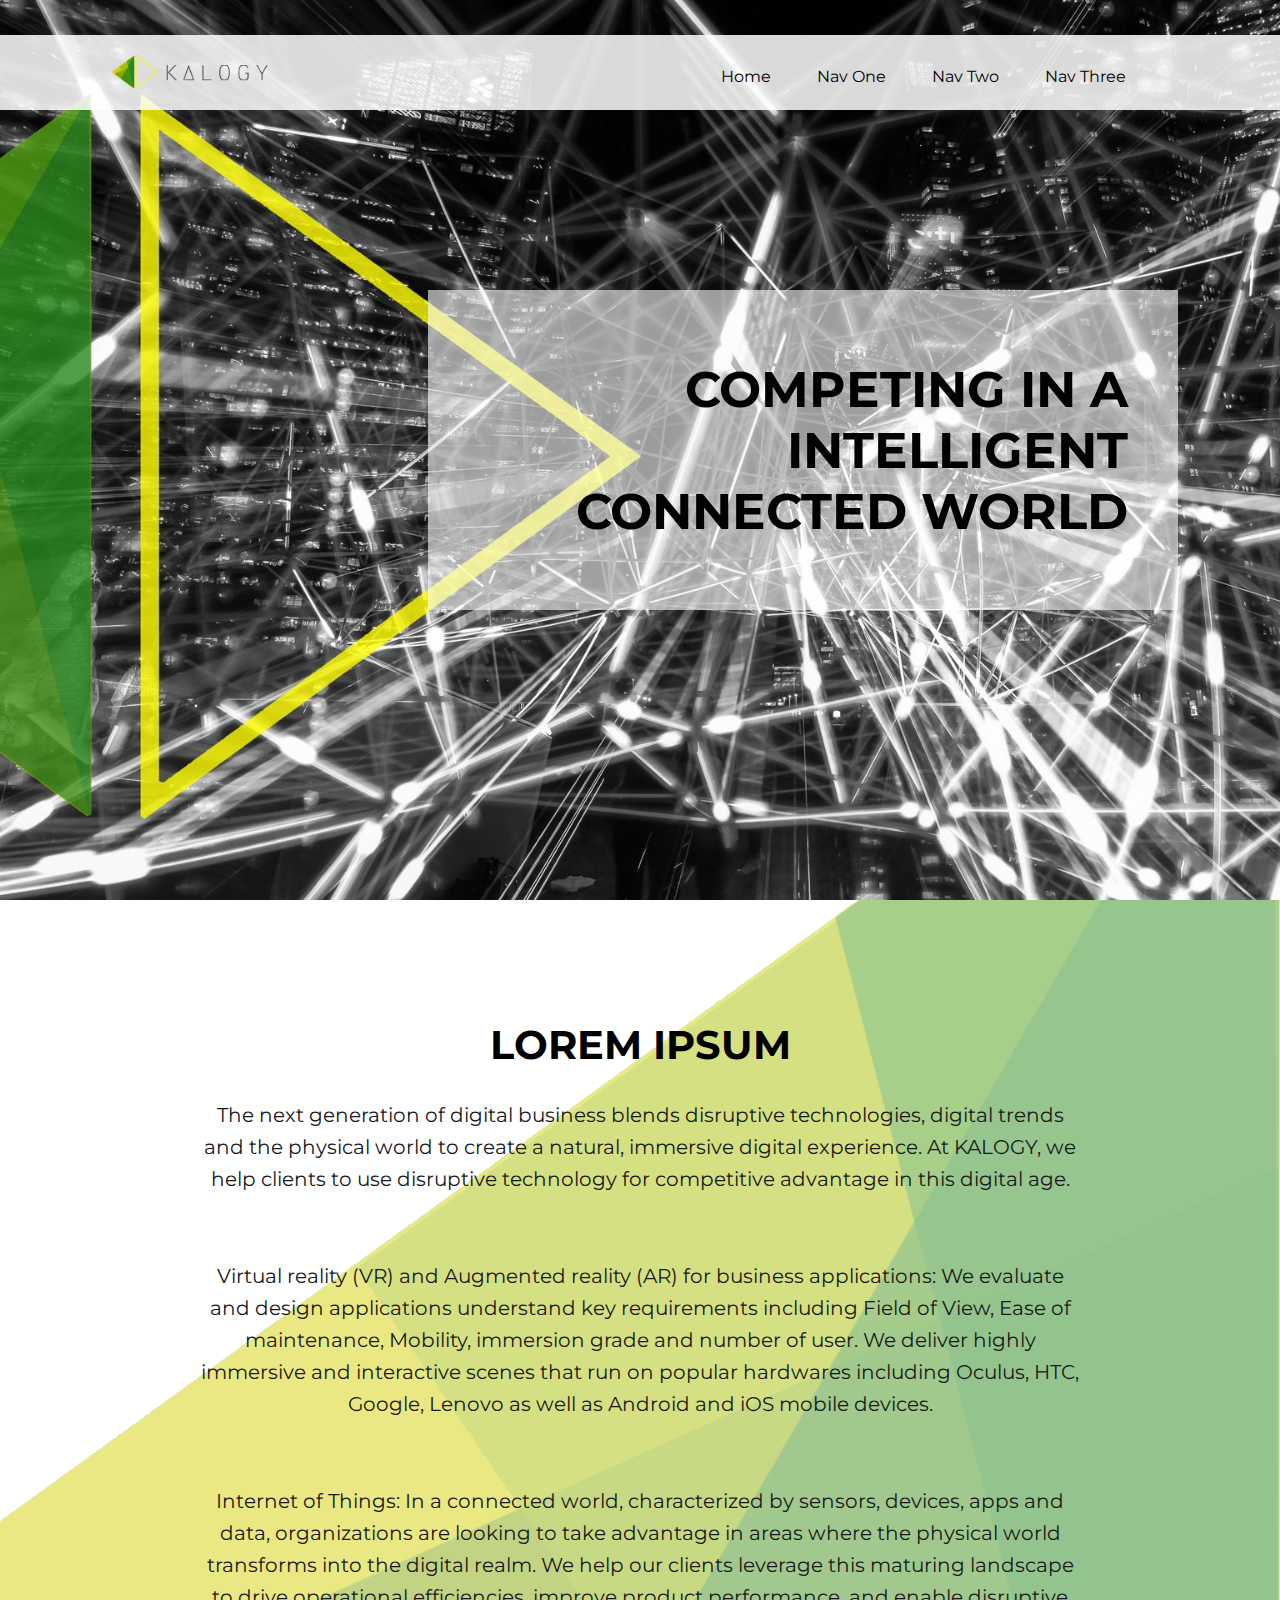
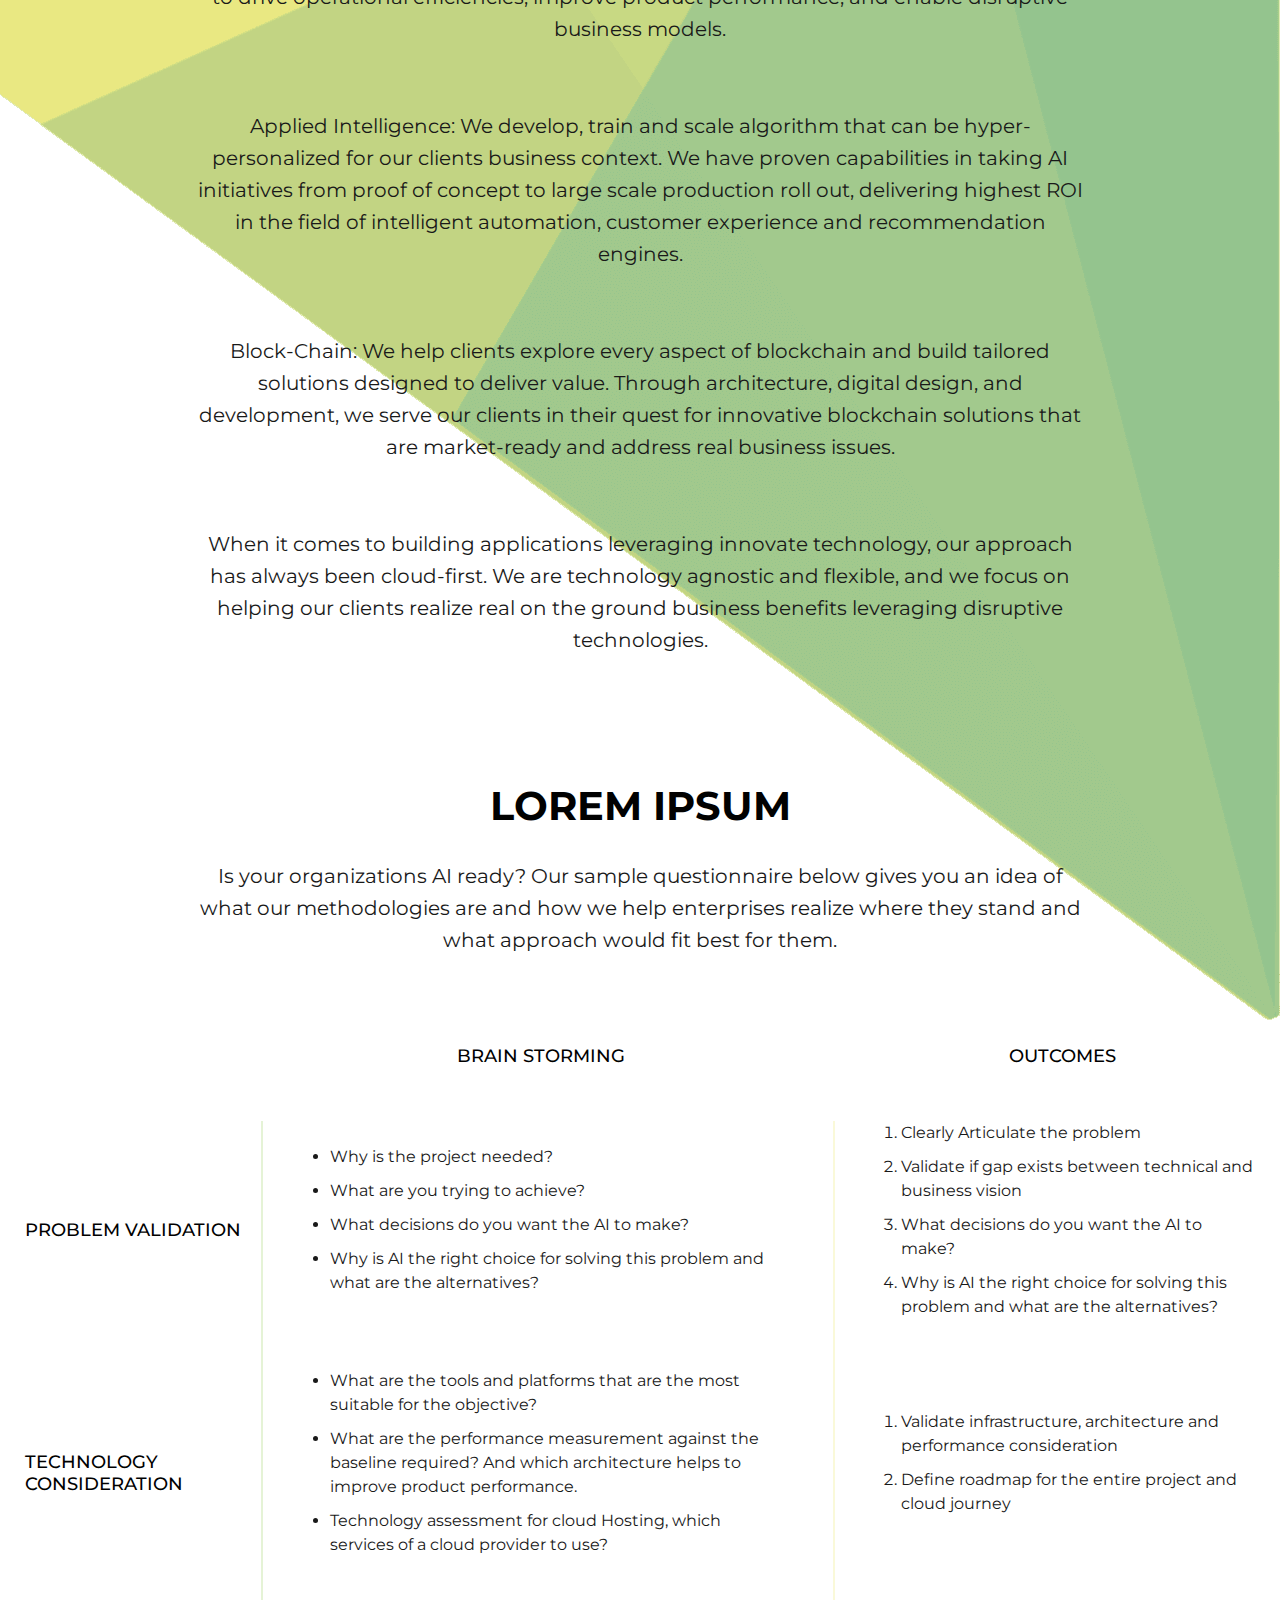
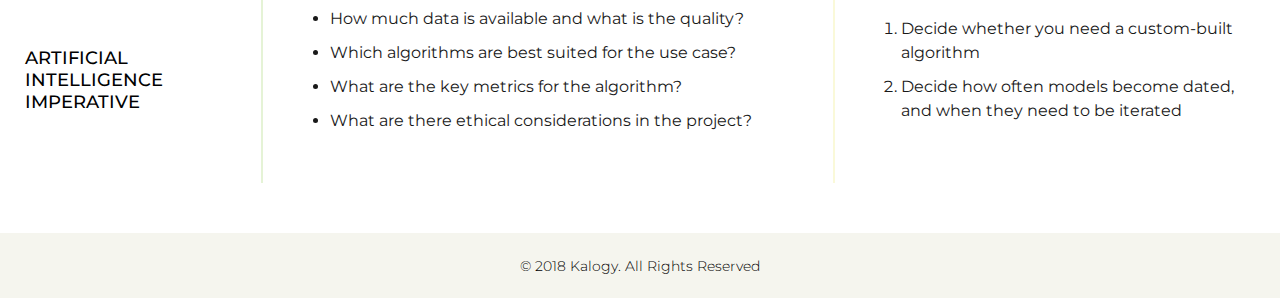
==== service-1.html @ 9469633d "Page designs" ====
<!doctype html>
<html lang="en" class="no-js">
<head>
	<meta charset="UTF-8">
  <meta name="viewport" content="width=device-width, initial-scale=1.0, maximum-scale=1.0, user-scalable=no" />
	<link href="https://fonts.googleapis.com/css?family=Montserrat:400,500,600,700" rel="stylesheet">
	<link rel="stylesheet" href="css/style.css">
	<script src="js/modernizr.js"></script> <!-- Modernizr -->

	<title></title>
</head>
<body>
	<header class="header">
		<div class="container">
			<div class="logo">
				<a href="index.html"><img src="images/logo.png" alt=""/></a>
			</div>
			<div class="mob-menu">
				 <span></span>
				 <span></span>
				 <span></span>
			</div>
			<nav class="nav">
				<ul class="nav-list">
					<li><a href="#">Home</a> </li>
					<li><a href="#">Nav One</a> </li>
					<li><a href="#">Nav Two</a> </li>
					<li><a href="#">Nav Three</a> </li>
				</ul>
			</nav>
		</div>
	</header>
 <main class="main">
 	 <div class="banner-sec serv-bg1">
		 <div class="container">
			 <div class="content-blk right">
			 	<h1>COMPETING IN A <br>INTELLIGENT<br>
				CONNECTED WORLD
				</h1>
			 </div>
		</div>
 	 </div>
	 <div class="content-sec cont-pad sec-bg-1">
	 	<div class="container">
			<h2 class="sub-title">Lorem ipsum</h2>
       <article class="article p-graph">
 			 	<p>The next generation of digital business blends disruptive technologies, digital trends and the physical world to create a natural, immersive digital experience. At KALOGY, we help clients to use disruptive technology for competitive advantage in this digital age.
					</p>
									<p>Virtual reality (VR) and Augmented reality (AR) for business applications: We evaluate and design applications understand key requirements including Field of View, Ease of maintenance, Mobility, immersion grade and number of user. We deliver highly immersive and interactive scenes that run on popular hardwares including Oculus, HTC, Google, Lenovo as well as Android and iOS mobile devices.
					</p>
					<p>Internet of Things: In a connected world, characterized by sensors, devices, apps and data, organizations are looking to take advantage in areas where the physical world transforms into the digital realm. We help our clients leverage this maturing landscape to drive operational efficiencies, improve product performance, and enable disruptive business models.
					</p>
					<p>Applied Intelligence: We develop, train and scale algorithm that can be hyper-personalized for our clients  business context. We have proven capabilities in taking AI initiatives from proof of concept to large scale production roll out, delivering highest ROI in the field of intelligent automation, customer experience and recommendation engines.
					</p>
					<p>Block-Chain: We help clients explore every aspect of blockchain and build tailored solutions designed to deliver value. Through architecture, digital design, and development, we serve our clients in their quest for innovative blockchain solutions that are market-ready and address real business issues.
					</p>
					<p>When it comes to building applications leveraging innovate technology, our approach has always been cloud-first. We are technology agnostic and flexible, and we focus on helping our clients realize real on the ground business benefits leveraging disruptive technologies.
					</p>
			 </article>
			 <div class="p-sec">
			 	<h2 class="sub-title">Lorem ipsum</h2>
				<article class="article p-graph">
  			 	<p>Is your organizations AI ready? Our sample questionnaire below gives you an idea of what our methodologies are and how we help enterprises realize where they stand and what approach would fit best for them.</p>
				</article>
				<div class="list-wrap">
				<div class="table-blk hide-l">
					  <div class="t-cell col-1">

						</div>
						<div class="t-cell col-2">
								<h4>Brain storming</h4>
						</div>
						<div class="t-cell col-3">
								<h4>Outcomes</h4>
						</div>
				</div>
				<div class="table-blk">
					<div class="t-cell col-1">
						  <h4>PROBLEM VALIDATION</h4>
					</div>
					<div class="t-cell col-2">
						<div class="list-blk">
							<h5 class="show-m">Brain storming</h5>
							<ul>
								<li>Why is the project needed?</li>
								<li>What are you trying to achieve?</li>
								<li>What decisions do you want the AI to make?</li>
								<li>Why is AI the right choice for solving this problem and what are the
alternatives?</li>
							</ul>
						</div>
					</div>
					<div class="t-cell col-3">
						<div class="list-blk">
							<h5 class="show-m">Outcomes</h5>
							<ol>
								<li>Clearly Articulate the problem</li>
								<li>Validate if gap exists between technical
and business vision</li>
								<li>What decisions do you want the AI to make?</li>
								<li>Why is AI the right choice for solving this problem and what are the
alternatives?</li>

							</ol>
						</div>
					</div>
				</div>
				<div class="table-blk">
					<div class="t-cell col-1">
						  <h4>TECHNOLOGY CONSIDERATION</h4>
					</div>
					<div class="t-cell col-2">
						<div class="list-blk">
							<h5 class="show-m">Brain storming</h5>
							<ul>
								<li>What are the tools and platforms that are the most suitable for the
objective?</li>
								<li>What are the performance measurement against the baseline required? And
which architecture helps to improve product performance.</li>
								<li>Technology assessment for cloud Hosting, which services of a cloud provider
to use?</li>

							</ul>
						</div>
					</div>
					<div class="t-cell col-3">
						<div class="list-blk">
							<h5 class="show-m">Outcomes</h5>
							<ol>
								<li>Validate infrastructure, architecture and
performance consideration</li>
								<li>Define roadmap for the entire project and
cloud journey</li>

							</ol>
						</div>
					</div>
				</div>
				<div class="table-blk">
					<div class="t-cell col-1">
						  <h4>ARTIFICIAL INTELLIGENCE IMPERATIVE</h4>
					</div>
					<div class="t-cell col-2">
						<div class="list-blk">
							<h5 class="show-m">Brain storming</h5>
							<ul>
								<li>How much data is available and what is the quality?</li>
								<li>Which algorithms are best suited for the use case?</li>
								<li>What are the key metrics for the algorithm?</li>
								<li>What are there ethical considerations in the project?</li>

							</ul>
						</div>
					</div>
					<div class="t-cell col-3">
						<div class="list-blk">
							<h5 class="show-m">Outcomes</h5>
							<ol>
								<li>Decide whether you need a custom-built
algorithm</li>
								<li>Decide how often models become dated,
and when they need to be iterated</li>

							</ol>
						</div>
					</div>
				</div>
				</div>
		 </div>

		</div>
	 </div>
 </main>
<footer class="footer">
	<div class="container">
		© 2018 Kalogy. All Rights Reserved
	</div>
</footer>
<script src="js/jquery-3.1.min.js"></script>
<script src="js/main.js"></script> <!-- Resource jQuery -->
</body>
</html>
---- css/style.css ----
/*! normalize.css v3.0.3 | MIT License | github.com/necolas/normalize.css */html{font-family:sans-serif;-ms-text-size-adjust:100%;-webkit-text-size-adjust:100%}body,p{margin:0}article,aside,details,figcaption,figure,footer,header,hgroup,main,menu,nav,section,summary{display:block}audio,canvas,progress,video{display:inline-block;vertical-align:baseline}audio:not([controls]){display:none;height:0}[hidden],template{display:none}a{background-color:transparent}a:active,a:hover{outline:0}abbr[title]{border-bottom:1px dotted}b,strong{font-weight:bold}dfn{font-style:italic}h1{font-size:2em;margin:0.67em 0}mark{background:#ff0;color:#000}small{font-size:80%}sub,sup{font-size:75%;line-height:0;position:relative;vertical-align:baseline}sup{top:-0.5em}sub{bottom:-0.25em}img{border:0;max-width:100%}svg:not(:root){overflow:hidden}figure{margin:1em 40px}hr{box-sizing:content-box;height:0}pre{overflow:auto}code,kbd,pre,samp{font-family:monospace, monospace;font-size:1em}button,input,optgroup,select,textarea{color:inherit;font:inherit;margin:0}button{overflow:visible}button,select{text-transform:none}button,html input[type="button"],input[type="reset"],input[type="submit"]{-webkit-appearance:button;cursor:pointer}button[disabled],html input[disabled]{cursor:default}button::-moz-focus-inner,input::-moz-focus-inner{border:0;padding:0}input{line-height:normal}input[type="checkbox"],input[type="radio"]{box-sizing:border-box;padding:0}input[type="number"]::-webkit-inner-spin-button,input[type="number"]::-webkit-outer-spin-button{height:auto}input[type="search"]{-webkit-appearance:textfield;box-sizing:content-box}input[type="search"]::-webkit-search-cancel-button,input[type="search"]::-webkit-search-decoration{-webkit-appearance:none}fieldset{border:1px solid #c0c0c0;margin:0 2px;padding:0.35em 0.625em 0.75em}legend{border:0;padding:0}textarea{overflow:auto}optgroup{font-weight:bold}table{border-collapse:collapse;border-spacing:0}td,th{padding:0}ul,li,ol{list-style:none;margin:0;padding:0}*,*::after,*::before{box-sizing:border-box;-webkit-box-sizing:border-box}.clearfix:before,.clearfix:after{content:" ";display:table}.clearfix:after{clear:both}html{font-size:70%}@media only screen and (min-width: 1024px){html{font-size:100%}}body{font-size:1rem;font-family:"Montserrat",sans-serif;font-weight:500;background-color:#ffffff}a{text-decoration:none;font-weight:normal}a:hover,a:focus{text-decoration:none;outline:none}.container{max-width:1600px;width:100%;padding:0 10px;margin:0 auto;position:relative}@media only screen and (min-width: 1024px){.container{padding:0 25px}}@media only screen and (min-width: 1600px){.container{padding:0 8%}}.header{background-color:#ffffff;position:fixed;top:0;height:55px;width:100%;left:0;z-index:100;-webkit-box-shadow:0 2px 8px 0 rgba(0,0,0,0.08);box-shadow:0 2px 8px 0 rgba(0,0,0,0.08)}.header .container{padding:0}.header .container:before,.header .container:after{content:" ";display:table}.header .container:after{clear:both}.header .logo{padding:10px 0 0 10px}@media only screen and (min-width: 1024px){.header{box-shadow:none;-webkit-box-shadow:none;background-color:rgba(255,255,255,0.85);height:75px;position:absolute;width:100%;left:0;top:35px;padding:21px 0}.header .logo{float:left;padding-top:0}.header .container{padding:0 8%}}@media only screen and (min-width: 1024px){.header .nav{float:right;width:80%;margin-top:6px;text-align:right}}.header .nav-list{max-height:0;overflow:hidden;background-color:#ffffff;padding:0 10px;-moz-transition:max-height 0.4s;-o-transition:max-height 0.4s;-webkit-transition:max-height 0.4s;transition:max-height 0.4s}.header .nav-list>li{margin-bottom:10px}.header .nav-list>li>a{color:#010101;font-size:1.25rem;padding:15px 0;display:block;-webkit-transition:all .3s ease-in-out;-moz-transition:all .3s ease-in-out;-ms-transition:all .3s ease-in-out;-o-transition:all .3s ease-in-out;transition:all .3s ease-in-out;position:relative}.header .nav-list>li>a:after{position:absolute;content:"";width:0;height:2px;bottom:0;left:0;background-color:#439116;-webkit-transition:all .4s ease-in-out;-moz-transition:all .4s ease-in-out;-ms-transition:all .4s ease-in-out;-o-transition:all .4s ease-in-out;transition:all .4s ease-in-out}.header .nav-list>li>a:hover,.header .nav-list>li>a.active{color:#439116}.header .nav-list>li>a:hover:after,.header .nav-list>li>a.active:after{width:20px}@media only screen and (min-width: 1024px){.header .nav-list{max-height:none;background-color:transparent}.header .nav-list>li{display:inline-block;margin-right:5%}.header .nav-list>li a{padding:5px 0;font-size:1rem}}.header.open .nav-list{max-height:calc(100vh - 55px)}.banner-sec{width:100%;background-size:cover;background-repeat:no-repeat;min-height:400px}.banner-sec .container{height:100%;min-height:400px}.banner-sec .content-blk{position:absolute;top:100px;left:0;background-color:rgba(255,255,255,0.6);width:100%;padding:25px}@media only screen and (min-width: 1024px) and (max-height: 700px){.banner-sec .content-blk{top:135px;-moz-transform:translateY(0%);-webkit-transform:translateY(0%);-o-transform:translateY(0%);-ms-transform:translateY(0%);transform:translateY(0%)}}.banner-sec h1{text-transform:uppercase;font-weight:700;font-size:3.125rem;color:#010101}@media only screen and (min-width: 1024px){.banner-sec{height:100vh;min-height:700px}.banner-sec .content-blk{top:50%;-moz-transform:translateY(-50%);-webkit-transform:translateY(-50%);-o-transform:translateY(-50%);-ms-transform:translateY(-50%);transform:translateY(-50%);left:8%;max-width:750px;padding:35px 50px}.banner-sec .content-blk.right{text-align:right;left:auto;right:8%}}@media only screen and (min-width: 1600px){.banner-sec .content-blk{left:25px}.banner-sec .content-blk.right{right:25px}.banner-sec h1{line-height:100px}}.banner-sec.home-bg{background-image:url("../images/home-banner.jpg")}.banner-sec.serv-bg1{background-image:url("../images/serv-banner1.jpg")}.banner-sec.serv-bg2{background-image:url("../images/serv-banner2.jpg")}.banner-sec.serv-bg3{background-image:url("../images/serv-banner3.jpg")}.banner-sec.serv-bg4{background-image:url("../images/serv-banner5.jpg")}.banner-sec.serv-bg5{background-image:url("../images/serv-banner4.jpg")}.banner-sec.serv-bg6{background-image:url("../images/serv-banner6.jpg")}.sub-title{font-weight:700;margin-bottom:20px;text-align:center;margin-top:0;font-size:2.5rem;text-transform:uppercase;color:#010101}@media only screen and (min-width: 1024px){.sub-title{margin-bottom:30px}}.content-sec{background-repeat:no-repeat;height:100%;background-size:cover}@media only screen and (min-width: 1024px){.content-sec{background-size:auto}}.content-sec.home-bg{background-image:url("../images/home-bg.png")}.content-sec.sec-bg-1{background-image:url("../images/sec-bg-1.png");background-position:top right}.content-sec.sec-bg-2{background-image:url("../images/sec-bg-2.png");background-position:top left}.article{text-align:left;padding:0 5%}.article p{font-size:1.25rem;line-height:2rem;color:#191919;font-weight:400;margin-bottom:20px}.article p strong{font-weight:600}.article p>span{display:block}@media only screen and (min-width: 1024px){.article{padding:0 14%;text-align:center}.article.p-graph p{padding-bottom:40px}.article p{margin-bottom:25px}}@media only screen and (min-width: 1024px){.p-sec{padding-top:60px}}.cont-pad{padding-top:50px}@media only screen and (min-width: 1024px){.cont-pad{padding-top:120px}}.gird-img{text-align:center;margin-bottom:20px}@media only screen and (min-width: 1024px){.gird-img{margin-bottom:5%;padding:0 2.5%}}.grid-blk:before,.grid-blk:after{content:" ";display:table}.grid-blk:after{clear:both}@media only screen and (min-width: 1024px){.grid-blk .col-6{float:left;width:50%}.grid-blk .col-3{width:33.33%;float:left}}.grid-wrap{padding:25px 0}@media only screen and (min-width: 1024px){.grid-wrap{padding:60px 0 30px}}.contact-blk{padding-top:30px}.contact-blk .grid-blk{text-align:center}.contact-blk .col-3{margin-bottom:30px}.contact-blk p{color:#191919;margin-bottom:12px;font-size:1.25rem}@media only screen and (min-width: 1024px){.contact-blk{padding-top:70px}.contact-blk p{margin-bottom:20px}.contact-blk .grid-blk{padding:30px 0 50px}.contact-blk .col-3{margin-bottom:0}}.footer{height:65px;text-align:center;font-size:14px;font-weight:300;background-color:#f5f5ee;padding:24px 0}.main-content{padding-top:55px}@media only screen and (min-width: 1024px){.main-content{padding-top:0}}.mob-menu{position:absolute;right:12px;top:17px}@media only screen and (min-width: 1024px){.mob-menu{display:none}}.mob-menu span{display:block;width:30px;height:4px;margin-bottom:5px;position:relative;background:#439116;border-radius:3px;z-index:1;-webkit-transform-origin:4px 0px;transform-origin:4px 0px;transition:background 0.5s cubic-bezier(0.77, 0.2, 0.05, 1),opacity 0.55s ease,-webkit-transform 0.5s cubic-bezier(0.77, 0.2, 0.05, 1);transition:transform 0.5s cubic-bezier(0.77, 0.2, 0.05, 1),background 0.5s cubic-bezier(0.77, 0.2, 0.05, 1),opacity 0.55s ease;transition:transform 0.5s cubic-bezier(0.77, 0.2, 0.05, 1),background 0.5s cubic-bezier(0.77, 0.2, 0.05, 1),opacity 0.55s ease,-webkit-transform 0.5s cubic-bezier(0.77, 0.2, 0.05, 1)}.mob-menu span:first-child{transform-origin:0% 0%}.mob-menu span:nth-last-child(2){transform-origin:0% 100%}.mob-menu.active span{opacity:1;-webkit-transform:rotate(45deg) translate(-6px, -19px);transform:rotate(45deg) translate(-6px, -18px)}.mob-menu.active span:nth-last-child(2){-webkit-transform:rotate(-45deg) translate(0, 13px);transform:rotate(-45deg) translate(0, 13px)}.mob-menu.active span:nth-last-child(3){opacity:0;-webkit-transform:rotate(0deg) scale(0.2, 0.2);transform:rotate(0deg) scale(0.2, 0.2)}.list-wrap{padding:1px 0 20px;font-size:1.125rem}.list-wrap h4{font-size:1.5rem;font-weight:500}@media only screen and (min-width: 1024px){.list-wrap{font-size:1rem;padding:0 0 50px}.list-wrap h4{font-size:1.125rem}}.list-blk{padding-bottom:0}.list-blk ul,.list-blk ol{margin-left:30px}.list-blk ul,.list-blk ul li{list-style:disc;line-height:24px}.list-blk ol,.list-blk ol li{list-style:decimal;line-height:24px}.list-blk li{margin-bottom:10px;font-weight:400;color:#191919}@media only screen and (min-width: 1024px){.list-blk{padding-bottom:10px}}.hide-l{display:none}.hide-l h4{text-align:center;text-transform:uppercase}.show-m{display:block;font-size:1.125rem}@media only screen and (min-width: 1024px){.show-m{display:none}}@media only screen and (min-width: 1024px){.table-blk{width:100%;display:table}.table-blk .t-cell{display:table-cell;vertical-align:middle;padding-bottom:30px}.table-blk .col-1{width:19%;padding-right:1%}.table-blk .col-2{width:46%;padding-left:3%;padding-right:4%;border-left:2px solid #E5F3D6}.table-blk .col-3{width:34%;padding-left:3%;border-left:2px solid #FAF9D9}.table-blk.hide-l{display:table}.table-blk.hide-l .col-2,.table-blk.hide-l .col-3{border:0}}.listing{text-align:left;max-width:650px;margin:0 auto 50px;padding:0 5%}.listing li{margin-bottom:30px;font-size:1.25rem;font-weight:400;padding-left:25px;position:relative}.listing li:after{position:absolute;width:12px;height:12px;content:"";border-radius:50px;border:3px solid #439116;left:0;top:6px;background-color:#ffffff}@media only screen and (min-width: 1024px){.listing{margin-bottom:75px}.listing li{padding-left:40px}.listing li:after{border:4px solid #439116;width:14px;height:14px}}.img-blk{padding-bottom:70px}
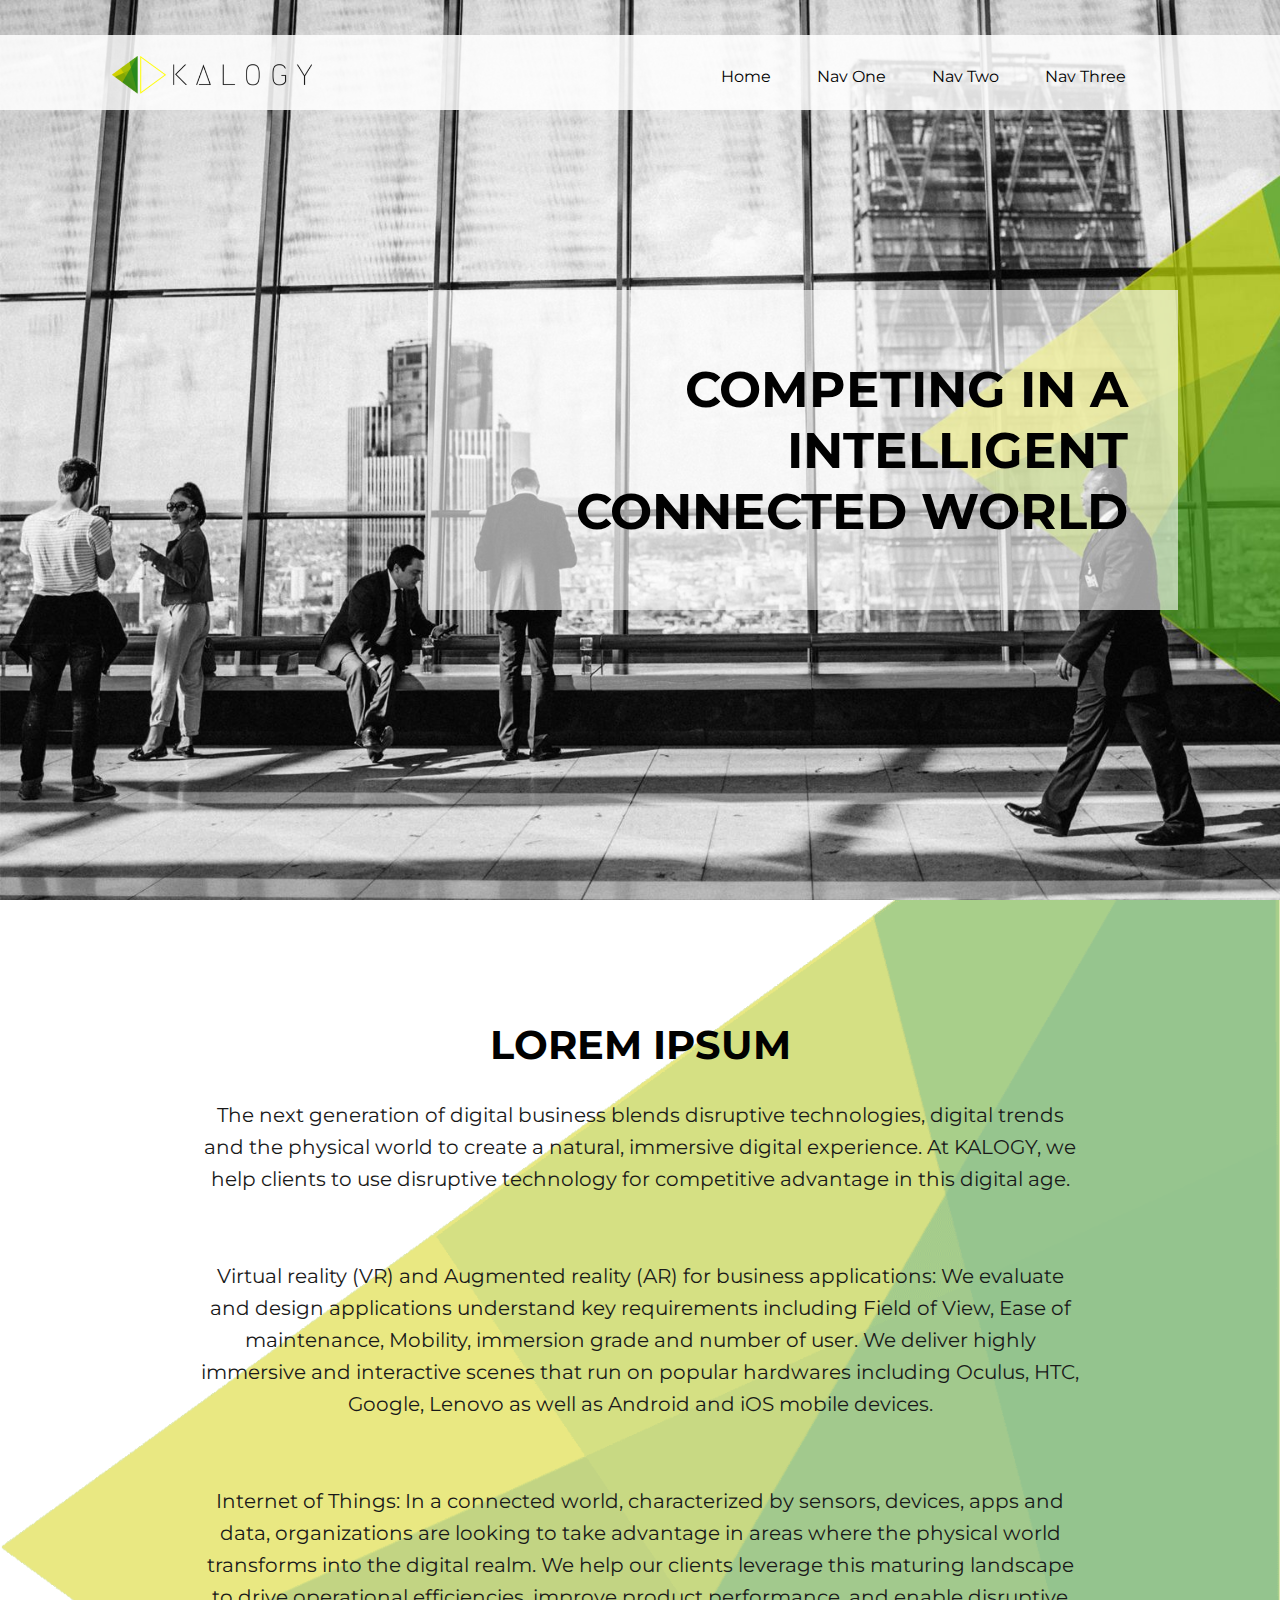
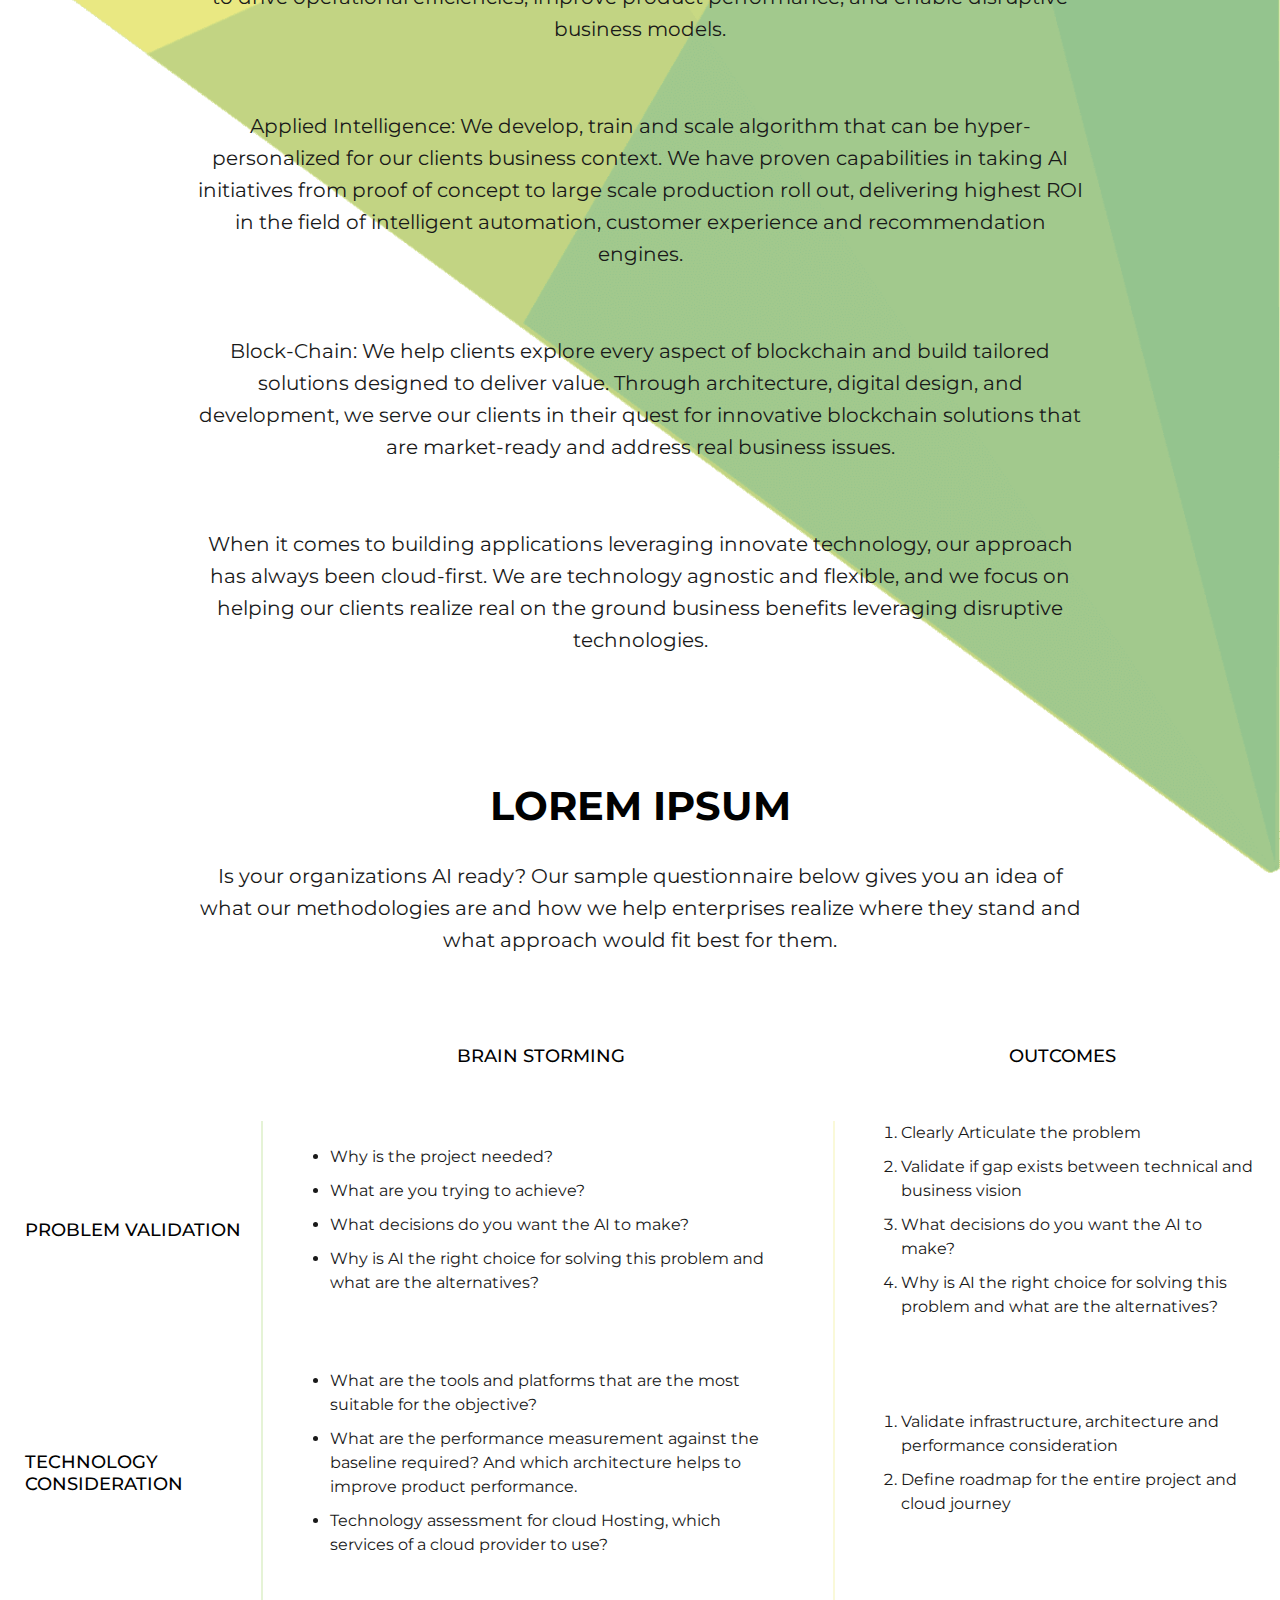
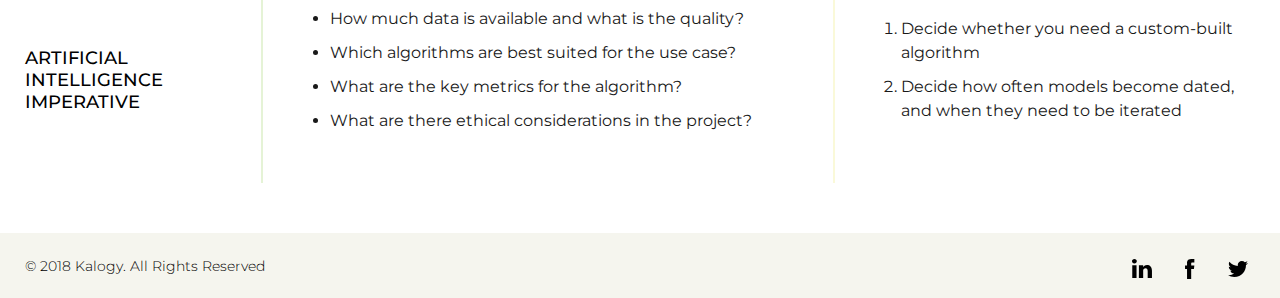
==== commit f20d45e4: "design changes" ====
--- a/service-1.html
+++ b/service-1.html
@@ -3,11 +3,12 @@
 <head>
 	<meta charset="UTF-8">
   <meta name="viewport" content="width=device-width, initial-scale=1.0, maximum-scale=1.0, user-scalable=no" />
+	<link rel="shortcut icon" href="images/favicon.ico" type="image/x-icon">
+  <link rel="icon" href="images/favicon.ico" type="image/x-icon">
 	<link href="https://fonts.googleapis.com/css?family=Montserrat:400,500,600,700" rel="stylesheet">
 	<link rel="stylesheet" href="css/style.css">
 	<script src="js/modernizr.js"></script> <!-- Modernizr -->
-
-	<title></title>
+	<title>Kalogy</title>
 </head>
 <body>
 	<header class="header">
@@ -171,11 +172,18 @@
 		</div>
 	 </div>
  </main>
-<footer class="footer">
-	<div class="container">
-		© 2018 Kalogy. All Rights Reserved
-	</div>
-</footer>
+ <footer class="footer">
+ 	<div class="container ">
+ 		<ul class="social ">
+ 			<li> <a href="#" target="_blank"> <svg xmlns="http://www.w3.org/2000/svg" viewBox="-2 -2 24 24" width="24" height="24" preserveAspectRatio="xMinYMin" class="jam-icon jam-3"><path d="M19.959 11.719v7.379h-4.278v-6.885c0-1.73-.619-2.91-2.167-2.91-1.182 0-1.886.796-2.195 1.565-.113.275-.142.658-.142 1.043v7.187h-4.28s.058-11.66 0-12.869h4.28v1.824l-.028.042h.028v-.042c.568-.875 1.583-2.126 3.856-2.126 2.815 0 4.926 1.84 4.926 5.792zM2.421.026C.958.026 0 .986 0 2.249c0 1.235.93 2.224 2.365 2.224h.028c1.493 0 2.42-.989 2.42-2.224C4.787.986 3.887.026 2.422.026zM.254 19.098h4.278V6.229H.254v12.869z"></path></svg></a></li>
+ 			<li><a href="#" target="_blank"><svg xmlns="http://www.w3.org/2000/svg" viewBox="-7 -2 24 24" width="24" height="24" preserveAspectRatio="xMinYMin" class="jam-icon jam-4"><path d="M2.046 3.865v2.748H.032v3.36h2.014v9.986H6.18V9.974h2.775s.26-1.611.386-3.373H6.197V4.303c0-.343.45-.805.896-.805h2.254V0H6.283c-4.34 0-4.237 3.363-4.237 3.865z"></path></svg></a></li>
+ 			<li><a href="#" target="_blank"><svg xmlns="http://www.w3.org/2000/svg" viewBox="-2 -4 24 24" width="24" height="24" preserveAspectRatio="xMinYMin" class="jam-icon jam-3"><path d="M20 1.907a8.292 8.292 0 0 1-2.356.637A4.07 4.07 0 0 0 19.448.31a8.349 8.349 0 0 1-2.607.98A4.12 4.12 0 0 0 13.846.015c-2.266 0-4.103 1.81-4.103 4.04 0 .316.036.625.106.92A11.708 11.708 0 0 1 1.393.754a3.964 3.964 0 0 0-.554 2.03c0 1.403.724 2.64 1.824 3.363A4.151 4.151 0 0 1 .805 5.64v.05c0 1.958 1.415 3.591 3.29 3.963a4.216 4.216 0 0 1-1.08.141c-.265 0-.522-.025-.773-.075a4.098 4.098 0 0 0 3.832 2.807 8.312 8.312 0 0 1-5.095 1.727c-.332 0-.658-.02-.979-.056a11.727 11.727 0 0 0 6.289 1.818c7.547 0 11.673-6.157 11.673-11.496l-.014-.523A8.126 8.126 0 0 0 20 1.907z"></path></svg></a></li>
+ 		</ul>
+ 		<div class="cpy-rgt">
+ 			© 2018 Kalogy. All Rights Reserved
+ 		</div>
+ 	</div>
+ </footer>
 <script src="js/jquery-3.1.min.js"></script>
 <script src="js/main.js"></script> <!-- Resource jQuery -->
 </body>
--- a/css/style.css
+++ b/css/style.css
@@ -1 +1 @@
-/*! normalize.css v3.0.3 | MIT License | github.com/necolas/normalize.css */html{font-family:sans-serif;-ms-text-size-adjust:100%;-webkit-text-size-adjust:100%}body,p{margin:0}article,aside,details,figcaption,figure,footer,header,hgroup,main,menu,nav,section,summary{display:block}audio,canvas,progress,video{display:inline-block;vertical-align:baseline}audio:not([controls]){display:none;height:0}[hidden],template{display:none}a{background-color:transparent}a:active,a:hover{outline:0}abbr[title]{border-bottom:1px dotted}b,strong{font-weight:bold}dfn{font-style:italic}h1{font-size:2em;margin:0.67em 0}mark{background:#ff0;color:#000}small{font-size:80%}sub,sup{font-size:75%;line-height:0;position:relative;vertical-align:baseline}sup{top:-0.5em}sub{bottom:-0.25em}img{border:0;max-width:100%}svg:not(:root){overflow:hidden}figure{margin:1em 40px}hr{box-sizing:content-box;height:0}pre{overflow:auto}code,kbd,pre,samp{font-family:monospace, monospace;font-size:1em}button,input,optgroup,select,textarea{color:inherit;font:inherit;margin:0}button{overflow:visible}button,select{text-transform:none}button,html input[type="button"],input[type="reset"],input[type="submit"]{-webkit-appearance:button;cursor:pointer}button[disabled],html input[disabled]{cursor:default}button::-moz-focus-inner,input::-moz-focus-inner{border:0;padding:0}input{line-height:normal}input[type="checkbox"],input[type="radio"]{box-sizing:border-box;padding:0}input[type="number"]::-webkit-inner-spin-button,input[type="number"]::-webkit-outer-spin-button{height:auto}input[type="search"]{-webkit-appearance:textfield;box-sizing:content-box}input[type="search"]::-webkit-search-cancel-button,input[type="search"]::-webkit-search-decoration{-webkit-appearance:none}fieldset{border:1px solid #c0c0c0;margin:0 2px;padding:0.35em 0.625em 0.75em}legend{border:0;padding:0}textarea{overflow:auto}optgroup{font-weight:bold}table{border-collapse:collapse;border-spacing:0}td,th{padding:0}ul,li,ol{list-style:none;margin:0;padding:0}*,*::after,*::before{box-sizing:border-box;-webkit-box-sizing:border-box}.clearfix:before,.clearfix:after{content:" ";display:table}.clearfix:after{clear:both}html{font-size:70%}@media only screen and (min-width: 1024px){html{font-size:100%}}body{font-size:1rem;font-family:"Montserrat",sans-serif;font-weight:500;background-color:#ffffff}a{text-decoration:none;font-weight:normal}a:hover,a:focus{text-decoration:none;outline:none}.container{max-width:1600px;width:100%;padding:0 10px;margin:0 auto;position:relative}@media only screen and (min-width: 1024px){.container{padding:0 25px}}@media only screen and (min-width: 1600px){.container{padding:0 8%}}.header{background-color:#ffffff;position:fixed;top:0;height:55px;width:100%;left:0;z-index:100;-webkit-box-shadow:0 2px 8px 0 rgba(0,0,0,0.08);box-shadow:0 2px 8px 0 rgba(0,0,0,0.08)}.header .container{padding:0}.header .container:before,.header .container:after{content:" ";display:table}.header .container:after{clear:both}.header .logo{padding:10px 0 0 10px}@media only screen and (min-width: 1024px){.header{box-shadow:none;-webkit-box-shadow:none;background-color:rgba(255,255,255,0.85);height:75px;position:absolute;width:100%;left:0;top:35px;padding:21px 0}.header .logo{float:left;padding-top:0}.header .container{padding:0 8%}}@media only screen and (min-width: 1024px){.header .nav{float:right;width:80%;margin-top:6px;text-align:right}}.header .nav-list{max-height:0;overflow:hidden;background-color:#ffffff;padding:0 10px;-moz-transition:max-height 0.4s;-o-transition:max-height 0.4s;-webkit-transition:max-height 0.4s;transition:max-height 0.4s}.header .nav-list>li{margin-bottom:10px}.header .nav-list>li>a{color:#010101;font-size:1.25rem;padding:15px 0;display:block;-webkit-transition:all .3s ease-in-out;-moz-transition:all .3s ease-in-out;-ms-transition:all .3s ease-in-out;-o-transition:all .3s ease-in-out;transition:all .3s ease-in-out;position:relative}.header .nav-list>li>a:after{position:absolute;content:"";width:0;height:2px;bottom:0;left:0;background-color:#439116;-webkit-transition:all .4s ease-in-out;-moz-transition:all .4s ease-in-out;-ms-transition:all .4s ease-in-out;-o-transition:all .4s ease-in-out;transition:all .4s ease-in-out}.header .nav-list>li>a:hover,.header .nav-list>li>a.active{color:#439116}.header .nav-list>li>a:hover:after,.header .nav-list>li>a.active:after{width:20px}@media only screen and (min-width: 1024px){.header .nav-list{max-height:none;background-color:transparent}.header .nav-list>li{display:inline-block;margin-right:5%}.header .nav-list>li a{padding:5px 0;font-size:1rem}}.header.open .nav-list{max-height:calc(100vh - 55px)}.banner-sec{width:100%;background-size:cover;background-repeat:no-repeat;min-height:400px}.banner-sec .container{height:100%;min-height:400px}.banner-sec .content-blk{position:absolute;top:100px;left:0;background-color:rgba(255,255,255,0.6);width:100%;padding:25px}@media only screen and (min-width: 1024px) and (max-height: 700px){.banner-sec .content-blk{top:135px;-moz-transform:translateY(0%);-webkit-transform:translateY(0%);-o-transform:translateY(0%);-ms-transform:translateY(0%);transform:translateY(0%)}}.banner-sec h1{text-transform:uppercase;font-weight:700;font-size:3.125rem;color:#010101}@media only screen and (min-width: 1024px){.banner-sec{height:100vh;min-height:700px}.banner-sec .content-blk{top:50%;-moz-transform:translateY(-50%);-webkit-transform:translateY(-50%);-o-transform:translateY(-50%);-ms-transform:translateY(-50%);transform:translateY(-50%);left:8%;max-width:750px;padding:35px 50px}.banner-sec .content-blk.right{text-align:right;left:auto;right:8%}}@media only screen and (min-width: 1600px){.banner-sec .content-blk{left:25px}.banner-sec .content-blk.right{right:25px}.banner-sec h1{line-height:100px}}.banner-sec.home-bg{background-image:url("../images/home-banner.jpg")}.banner-sec.serv-bg1{background-image:url("../images/serv-banner1.jpg")}.banner-sec.serv-bg2{background-image:url("../images/serv-banner2.jpg")}.banner-sec.serv-bg3{background-image:url("../images/serv-banner3.jpg")}.banner-sec.serv-bg4{background-image:url("../images/serv-banner5.jpg")}.banner-sec.serv-bg5{background-image:url("../images/serv-banner4.jpg")}.banner-sec.serv-bg6{background-image:url("../images/serv-banner6.jpg")}.sub-title{font-weight:700;margin-bottom:20px;text-align:center;margin-top:0;font-size:2.5rem;text-transform:uppercase;color:#010101}@media only screen and (min-width: 1024px){.sub-title{margin-bottom:30px}}.content-sec{background-repeat:no-repeat;height:100%;background-size:cover}@media only screen and (min-width: 1024px){.content-sec{background-size:auto}}.content-sec.home-bg{background-image:url("../images/home-bg.png")}.content-sec.sec-bg-1{background-image:url("../images/sec-bg-1.png");background-position:top right}.content-sec.sec-bg-2{background-image:url("../images/sec-bg-2.png");background-position:top left}.article{text-align:left;padding:0 5%}.article p{font-size:1.25rem;line-height:2rem;color:#191919;font-weight:400;margin-bottom:20px}.article p strong{font-weight:600}.article p>span{display:block}@media only screen and (min-width: 1024px){.article{padding:0 14%;text-align:center}.article.p-graph p{padding-bottom:40px}.article p{margin-bottom:25px}}@media only screen and (min-width: 1024px){.p-sec{padding-top:60px}}.cont-pad{padding-top:50px}@media only screen and (min-width: 1024px){.cont-pad{padding-top:120px}}.gird-img{text-align:center;margin-bottom:20px}@media only screen and (min-width: 1024px){.gird-img{margin-bottom:5%;padding:0 2.5%}}.grid-blk:before,.grid-blk:after{content:" ";display:table}.grid-blk:after{clear:both}@media only screen and (min-width: 1024px){.grid-blk .col-6{float:left;width:50%}.grid-blk .col-3{width:33.33%;float:left}}.grid-wrap{padding:25px 0}@media only screen and (min-width: 1024px){.grid-wrap{padding:60px 0 30px}}.contact-blk{padding-top:30px}.contact-blk .grid-blk{text-align:center}.contact-blk .col-3{margin-bottom:30px}.contact-blk p{color:#191919;margin-bottom:12px;font-size:1.25rem}@media only screen and (min-width: 1024px){.contact-blk{padding-top:70px}.contact-blk p{margin-bottom:20px}.contact-blk .grid-blk{padding:30px 0 50px}.contact-blk .col-3{margin-bottom:0}}.footer{height:65px;text-align:center;font-size:14px;font-weight:300;background-color:#f5f5ee;padding:24px 0}.main-content{padding-top:55px}@media only screen and (min-width: 1024px){.main-content{padding-top:0}}.mob-menu{position:absolute;right:12px;top:17px}@media only screen and (min-width: 1024px){.mob-menu{display:none}}.mob-menu span{display:block;width:30px;height:4px;margin-bottom:5px;position:relative;background:#439116;border-radius:3px;z-index:1;-webkit-transform-origin:4px 0px;transform-origin:4px 0px;transition:background 0.5s cubic-bezier(0.77, 0.2, 0.05, 1),opacity 0.55s ease,-webkit-transform 0.5s cubic-bezier(0.77, 0.2, 0.05, 1);transition:transform 0.5s cubic-bezier(0.77, 0.2, 0.05, 1),background 0.5s cubic-bezier(0.77, 0.2, 0.05, 1),opacity 0.55s ease;transition:transform 0.5s cubic-bezier(0.77, 0.2, 0.05, 1),background 0.5s cubic-bezier(0.77, 0.2, 0.05, 1),opacity 0.55s ease,-webkit-transform 0.5s cubic-bezier(0.77, 0.2, 0.05, 1)}.mob-menu span:first-child{transform-origin:0% 0%}.mob-menu span:nth-last-child(2){transform-origin:0% 100%}.mob-menu.active span{opacity:1;-webkit-transform:rotate(45deg) translate(-6px, -19px);transform:rotate(45deg) translate(-6px, -18px)}.mob-menu.active span:nth-last-child(2){-webkit-transform:rotate(-45deg) translate(0, 13px);transform:rotate(-45deg) translate(0, 13px)}.mob-menu.active span:nth-last-child(3){opacity:0;-webkit-transform:rotate(0deg) scale(0.2, 0.2);transform:rotate(0deg) scale(0.2, 0.2)}.list-wrap{padding:1px 0 20px;font-size:1.125rem}.list-wrap h4{font-size:1.5rem;font-weight:500}@media only screen and (min-width: 1024px){.list-wrap{font-size:1rem;padding:0 0 50px}.list-wrap h4{font-size:1.125rem}}.list-blk{padding-bottom:0}.list-blk ul,.list-blk ol{margin-left:30px}.list-blk ul,.list-blk ul li{list-style:disc;line-height:24px}.list-blk ol,.list-blk ol li{list-style:decimal;line-height:24px}.list-blk li{margin-bottom:10px;font-weight:400;color:#191919}@media only screen and (min-width: 1024px){.list-blk{padding-bottom:10px}}.hide-l{display:none}.hide-l h4{text-align:center;text-transform:uppercase}.show-m{display:block;font-size:1.125rem}@media only screen and (min-width: 1024px){.show-m{display:none}}@media only screen and (min-width: 1024px){.table-blk{width:100%;display:table}.table-blk .t-cell{display:table-cell;vertical-align:middle;padding-bottom:30px}.table-blk .col-1{width:19%;padding-right:1%}.table-blk .col-2{width:46%;padding-left:3%;padding-right:4%;border-left:2px solid #E5F3D6}.table-blk .col-3{width:34%;padding-left:3%;border-left:2px solid #FAF9D9}.table-blk.hide-l{display:table}.table-blk.hide-l .col-2,.table-blk.hide-l .col-3{border:0}}.listing{text-align:left;max-width:650px;margin:0 auto 50px;padding:0 5%}.listing li{margin-bottom:30px;font-size:1.25rem;font-weight:400;padding-left:25px;position:relative}.listing li:after{position:absolute;width:12px;height:12px;content:"";border-radius:50px;border:3px solid #439116;left:0;top:6px;background-color:#ffffff}@media only screen and (min-width: 1024px){.listing{margin-bottom:75px}.listing li{padding-left:40px}.listing li:after{border:4px solid #439116;width:14px;height:14px}}.img-blk{padding-bottom:70px}
+/*! normalize.css v3.0.3 | MIT License | github.com/necolas/normalize.css */html{font-family:sans-serif;-ms-text-size-adjust:100%;-webkit-text-size-adjust:100%}body,p{margin:0}article,aside,details,figcaption,figure,footer,header,hgroup,main,menu,nav,section,summary{display:block}audio,canvas,progress,video{display:inline-block;vertical-align:baseline}audio:not([controls]){display:none;height:0}[hidden],template{display:none}a{background-color:transparent}a:active,a:hover{outline:0}abbr[title]{border-bottom:1px dotted}b,strong{font-weight:bold}dfn{font-style:italic}h1{font-size:2em;margin:0.67em 0}mark{background:#ff0;color:#000}small{font-size:80%}sub,sup{font-size:75%;line-height:0;position:relative;vertical-align:baseline}sup{top:-0.5em}sub{bottom:-0.25em}img{border:0;max-width:100%}svg:not(:root){overflow:hidden}figure{margin:1em 40px}hr{box-sizing:content-box;height:0}pre{overflow:auto}code,kbd,pre,samp{font-family:monospace, monospace;font-size:1em}button,input,optgroup,select,textarea{color:inherit;font:inherit;margin:0}button{overflow:visible}button,select{text-transform:none}button,html input[type="button"],input[type="reset"],input[type="submit"]{-webkit-appearance:button;cursor:pointer}button[disabled],html input[disabled]{cursor:default}button::-moz-focus-inner,input::-moz-focus-inner{border:0;padding:0}input{line-height:normal}input[type="checkbox"],input[type="radio"]{box-sizing:border-box;padding:0}input[type="number"]::-webkit-inner-spin-button,input[type="number"]::-webkit-outer-spin-button{height:auto}input[type="search"]{-webkit-appearance:textfield;box-sizing:content-box}input[type="search"]::-webkit-search-cancel-button,input[type="search"]::-webkit-search-decoration{-webkit-appearance:none}fieldset{border:1px solid #c0c0c0;margin:0 2px;padding:0.35em 0.625em 0.75em}legend{border:0;padding:0}textarea{overflow:auto}optgroup{font-weight:bold}table{border-collapse:collapse;border-spacing:0}td,th{padding:0}ul,li,ol{list-style:none;margin:0;padding:0}*,*::after,*::before{box-sizing:border-box;-webkit-box-sizing:border-box}.clearfix:before,.clearfix:after{content:" ";display:table}.clearfix:after{clear:both}html{font-size:70%}@media only screen and (min-width: 1024px){html{font-size:100%}}body{font-size:1rem;font-family:"Montserrat",sans-serif;font-weight:500;background-color:#ffffff}a{text-decoration:none;font-weight:normal}a:hover,a:focus{text-decoration:none;outline:none}.container{max-width:1600px;width:100%;padding:0 10px;margin:0 auto;position:relative}@media only screen and (min-width: 1024px){.container{padding:0 25px}}@media only screen and (min-width: 1600px){.container{padding:0 8%}}.header{background-color:#ffffff;position:fixed;top:0;height:55px;width:100%;left:0;z-index:100;-webkit-box-shadow:0 2px 8px 0 rgba(0,0,0,0.08);box-shadow:0 2px 8px 0 rgba(0,0,0,0.08)}.header .container{padding:0}.header .container:before,.header .container:after{content:" ";display:table}.header .container:after{clear:both}.header .logo{padding:10px 0 0 10px;max-width:170px}@media only screen and (min-width: 1024px){.header{box-shadow:none;-webkit-box-shadow:none;background-color:rgba(255,255,255,0.85);height:75px;position:absolute;width:100%;left:0;top:35px;padding:21px 0}.header .logo{float:left;max-width:none;padding-top:0}.header .container{padding:0 8%}}@media only screen and (min-width: 1024px){.header .nav{float:right;width:80%;margin-top:6px;text-align:right}}.header .nav-list{max-height:0;overflow:hidden;background-color:#ffffff;padding:0 10px;-moz-transition:max-height 0.4s;-o-transition:max-height 0.4s;-webkit-transition:max-height 0.4s;transition:max-height 0.4s}.header .nav-list>li{margin-bottom:10px}.header .nav-list>li>a{color:#010101;font-size:1.25rem;padding:15px 0;display:block;-webkit-transition:all .3s ease-in-out;-moz-transition:all .3s ease-in-out;-ms-transition:all .3s ease-in-out;-o-transition:all .3s ease-in-out;transition:all .3s ease-in-out;position:relative}.header .nav-list>li>a:after{position:absolute;content:"";width:0;height:2px;bottom:0;left:0;background-color:#439116;-webkit-transition:all .4s ease-in-out;-moz-transition:all .4s ease-in-out;-ms-transition:all .4s ease-in-out;-o-transition:all .4s ease-in-out;transition:all .4s ease-in-out}.header .nav-list>li>a:hover,.header .nav-list>li>a.active{color:#439116}.header .nav-list>li>a:hover:after,.header .nav-list>li>a.active:after{width:20px}@media only screen and (min-width: 1024px){.header .nav-list{max-height:none;background-color:transparent}.header .nav-list>li{display:inline-block;margin-right:5%}.header .nav-list>li a{padding:5px 0;font-size:1rem}}.header.open .nav-list{max-height:calc(100vh - 55px)}.banner-sec{width:100%;background-size:cover;background-repeat:no-repeat}.banner-sec .container{height:100%;min-height:370px}.banner-sec .content-blk{position:absolute;top:100px;left:0;background-color:rgba(255,255,255,0.6);width:100%;padding:25px}@media only screen and (min-width: 1024px) and (max-height: 700px){.banner-sec .content-blk{top:135px;-moz-transform:translateY(0%);-webkit-transform:translateY(0%);-o-transform:translateY(0%);-ms-transform:translateY(0%);transform:translateY(0%)}}.banner-sec h1{text-transform:uppercase;font-weight:700;font-size:2.625rem;color:#010101}@media only screen and (min-width: 768px){.banner-sec{min-height:400px}.banner-sec h1{font-size:3.125rem}.banner-sec .container{min-height:400px}}@media only screen and (min-width: 1024px){.banner-sec{height:100vh;min-height:700px}.banner-sec .content-blk{top:50%;-moz-transform:translateY(-50%);-webkit-transform:translateY(-50%);-o-transform:translateY(-50%);-ms-transform:translateY(-50%);transform:translateY(-50%);left:8%;max-width:750px;padding:35px 50px}.banner-sec .content-blk.right{text-align:right;left:auto;right:8%}}@media only screen and (min-width: 1600px){.banner-sec .content-blk{left:25px}.banner-sec .content-blk.right{right:25px}.banner-sec h1{line-height:100px}}.banner-sec.home-bg{background-image:url("../images/home-banner-mob.jpg")}@media only screen and (min-width: 768px){.banner-sec.home-bg{background-image:url("../images/home-banner.jpg")}}.banner-sec.serv-bg1{background-image:url("../images/serv-banner1.jpg")}@media only screen and (min-width: 768px){.banner-sec.serv-bg1{background-image:url("../images/home-banner.jpg")}}.banner-sec.serv-bg2{background-image:url("../images/serv-banner2-mob.jpg")}@media only screen and (min-width: 768px){.banner-sec.serv-bg2{background-image:url("../images/serv-banner2.jpg")}}.banner-sec.serv-bg3{background-image:url("../images/serv-banner3-mob.jpg")}@media only screen and (min-width: 768px){.banner-sec.serv-bg3{background-image:url("../images/serv-banner3.jpg")}}.banner-sec.serv-bg4{background-image:url("../images/serv-banner5-mob.jpg")}@media only screen and (min-width: 768px){.banner-sec.serv-bg4{background-image:url("../images/serv-banner5.jpg")}}.banner-sec.serv-bg5{background-image:url("../images/serv-banner4-mob.jpg")}@media only screen and (min-width: 768px){.banner-sec.serv-bg5{background-image:url("../images/serv-banner4.jpg")}}.banner-sec.serv-bg6{background-image:url("../images/serv-banner6-mob.jpg")}@media only screen and (min-width: 768px){.banner-sec.serv-bg6{background-image:url("../images/serv-banner6.jpg")}}.sub-title{font-weight:700;margin-bottom:20px;text-align:center;margin-top:0;font-size:2.5rem;text-transform:uppercase;color:#010101}@media only screen and (min-width: 1024px){.sub-title{margin-bottom:30px}}.content-sec{background-repeat:no-repeat;height:100%;background-size:contain}.content-sec.home-bg{background-image:url("../images/home-bg.png")}.content-sec.sec-bg-1{background-image:url("../images/sec-bg-1.png");background-position:top right}.content-sec.sec-bg-2{background-image:url("../images/sec-bg-2.png");background-position:top left}.article{text-align:left;padding:0 5%}.article p{font-size:1.25rem;line-height:2rem;color:#191919;font-weight:400;margin-bottom:20px}.article p strong{font-weight:600}.article p>span{display:block}@media only screen and (min-width: 1024px){.article{padding:0 14%;text-align:center}.article.p-graph p{padding-bottom:40px}.article p{margin-bottom:25px}}@media only screen and (min-width: 1024px){.p-sec{padding-top:60px}}.cont-pad{padding-top:50px}@media only screen and (min-width: 1024px){.cont-pad{padding-top:120px}}.gird-img{text-align:center;margin-bottom:20px}@media only screen and (min-width: 1024px){.gird-img{margin-bottom:5%;padding:0 2.5%}}.grid-blk:before,.grid-blk:after{content:" ";display:table}.grid-blk:after{clear:both}@media only screen and (min-width: 1024px){.grid-blk .col-6{float:left;width:50%}.grid-blk .col-3{width:33.33%;float:left}}.grid-wrap{padding:25px 0}@media only screen and (min-width: 1024px){.grid-wrap{padding:60px 0 30px}}.contact-blk{padding-top:30px}.contact-blk .grid-blk{text-align:center}.contact-blk .col-3{margin-bottom:30px}.contact-blk p{color:#191919;margin-bottom:12px;font-size:1.25rem}@media only screen and (min-width: 1024px){.contact-blk{padding-top:70px}.contact-blk p{margin-bottom:20px}.contact-blk .grid-blk{padding:30px 0 50px}.contact-blk .col-3{margin-bottom:0}}.footer{min-height:65px;text-align:center;font-size:14px;font-weight:300;background-color:#f5f5ee;padding:24px 0}.main-content{padding-top:55px}@media only screen and (min-width: 1024px){.main-content{padding-top:0}}.mob-menu{position:absolute;right:12px;top:17px}@media only screen and (min-width: 1024px){.mob-menu{display:none}}.mob-menu span{display:block;width:30px;height:4px;margin-bottom:5px;position:relative;background:#439116;border-radius:3px;z-index:1;-webkit-transform-origin:4px 0px;transform-origin:4px 0px;transition:background 0.5s cubic-bezier(0.77, 0.2, 0.05, 1),opacity 0.55s ease,-webkit-transform 0.5s cubic-bezier(0.77, 0.2, 0.05, 1);transition:transform 0.5s cubic-bezier(0.77, 0.2, 0.05, 1),background 0.5s cubic-bezier(0.77, 0.2, 0.05, 1),opacity 0.55s ease;transition:transform 0.5s cubic-bezier(0.77, 0.2, 0.05, 1),background 0.5s cubic-bezier(0.77, 0.2, 0.05, 1),opacity 0.55s ease,-webkit-transform 0.5s cubic-bezier(0.77, 0.2, 0.05, 1)}.mob-menu span:first-child{transform-origin:0% 0%}.mob-menu span:nth-last-child(2){transform-origin:0% 100%}.mob-menu.active span{opacity:1;-webkit-transform:rotate(45deg) translate(-6px, -19px);transform:rotate(45deg) translate(-6px, -18px)}.mob-menu.active span:nth-last-child(2){-webkit-transform:rotate(-45deg) translate(0, 13px);transform:rotate(-45deg) translate(0, 13px)}.mob-menu.active span:nth-last-child(3){opacity:0;-webkit-transform:rotate(0deg) scale(0.2, 0.2);transform:rotate(0deg) scale(0.2, 0.2)}.list-wrap{padding:1px 0 20px;font-size:1.125rem}.list-wrap h4{font-size:1.5rem;font-weight:500}@media only screen and (min-width: 1024px){.list-wrap{font-size:1rem;padding:0 0 50px}.list-wrap h4{font-size:1.125rem}}.list-blk{padding-bottom:0}.list-blk ul,.list-blk ol{margin-left:30px}.list-blk ul,.list-blk ul li{list-style:disc;line-height:24px}.list-blk ol,.list-blk ol li{list-style:decimal;line-height:24px}.list-blk li{margin-bottom:10px;font-weight:400;color:#191919}@media only screen and (min-width: 1024px){.list-blk{padding-bottom:10px}}.hide-l{display:none}.hide-l h4{text-align:center;text-transform:uppercase}.show-m{display:block;font-size:1.125rem}@media only screen and (min-width: 1024px){.show-m{display:none}}@media only screen and (min-width: 1024px){.table-blk{width:100%;display:table}.table-blk .t-cell{display:table-cell;vertical-align:middle;padding-bottom:30px}.table-blk .col-1{width:19%;padding-right:1%}.table-blk .col-2{width:46%;padding-left:3%;padding-right:4%;border-left:2px solid #E5F3D6}.table-blk .col-3{width:34%;padding-left:3%;border-left:2px solid #FAF9D9}.table-blk.hide-l{display:table}.table-blk.hide-l .col-2,.table-blk.hide-l .col-3{border:0}}.listing{text-align:left;max-width:650px;margin:0 auto 50px;padding:0 5%}.listing li{margin-bottom:30px;font-size:1.25rem;font-weight:400;padding-left:25px;position:relative}.listing li:after{position:absolute;width:12px;height:12px;content:"";border-radius:50px;border:3px solid #439116;left:0;top:6px;background-color:#ffffff}@media only screen and (min-width: 1024px){.listing{margin-bottom:75px}.listing li{padding-left:40px}.listing li:after{border:4px solid #439116;width:14px;height:14px}}.img-blk{padding-bottom:70px}.cpy-rgt{margin-top:18px}@media only screen and (min-width: 768px){.cpy-rgt{float:left;margin-top:0}}.social>li{display:inline-block;margin-left:10px}.social>li>a{padding:0 5px}@media only screen and (min-width: 768px){.social{float:right}}
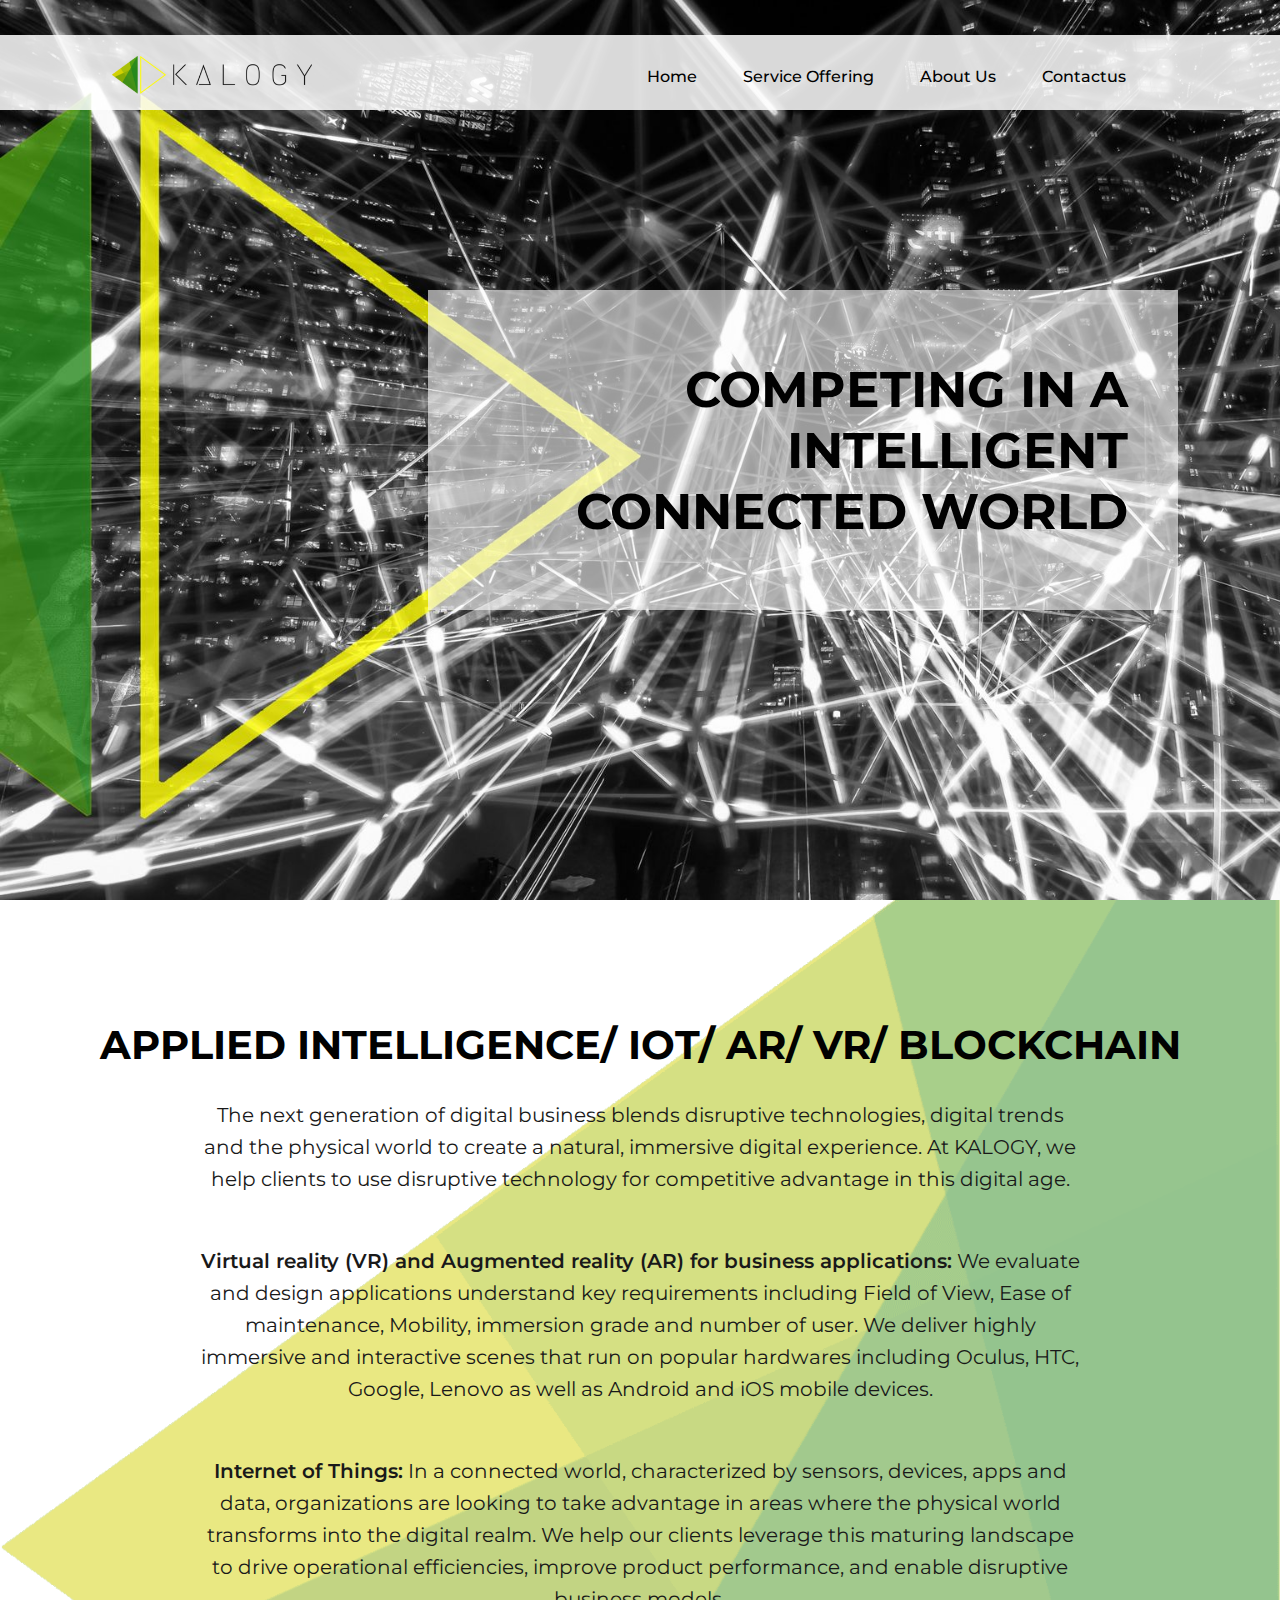
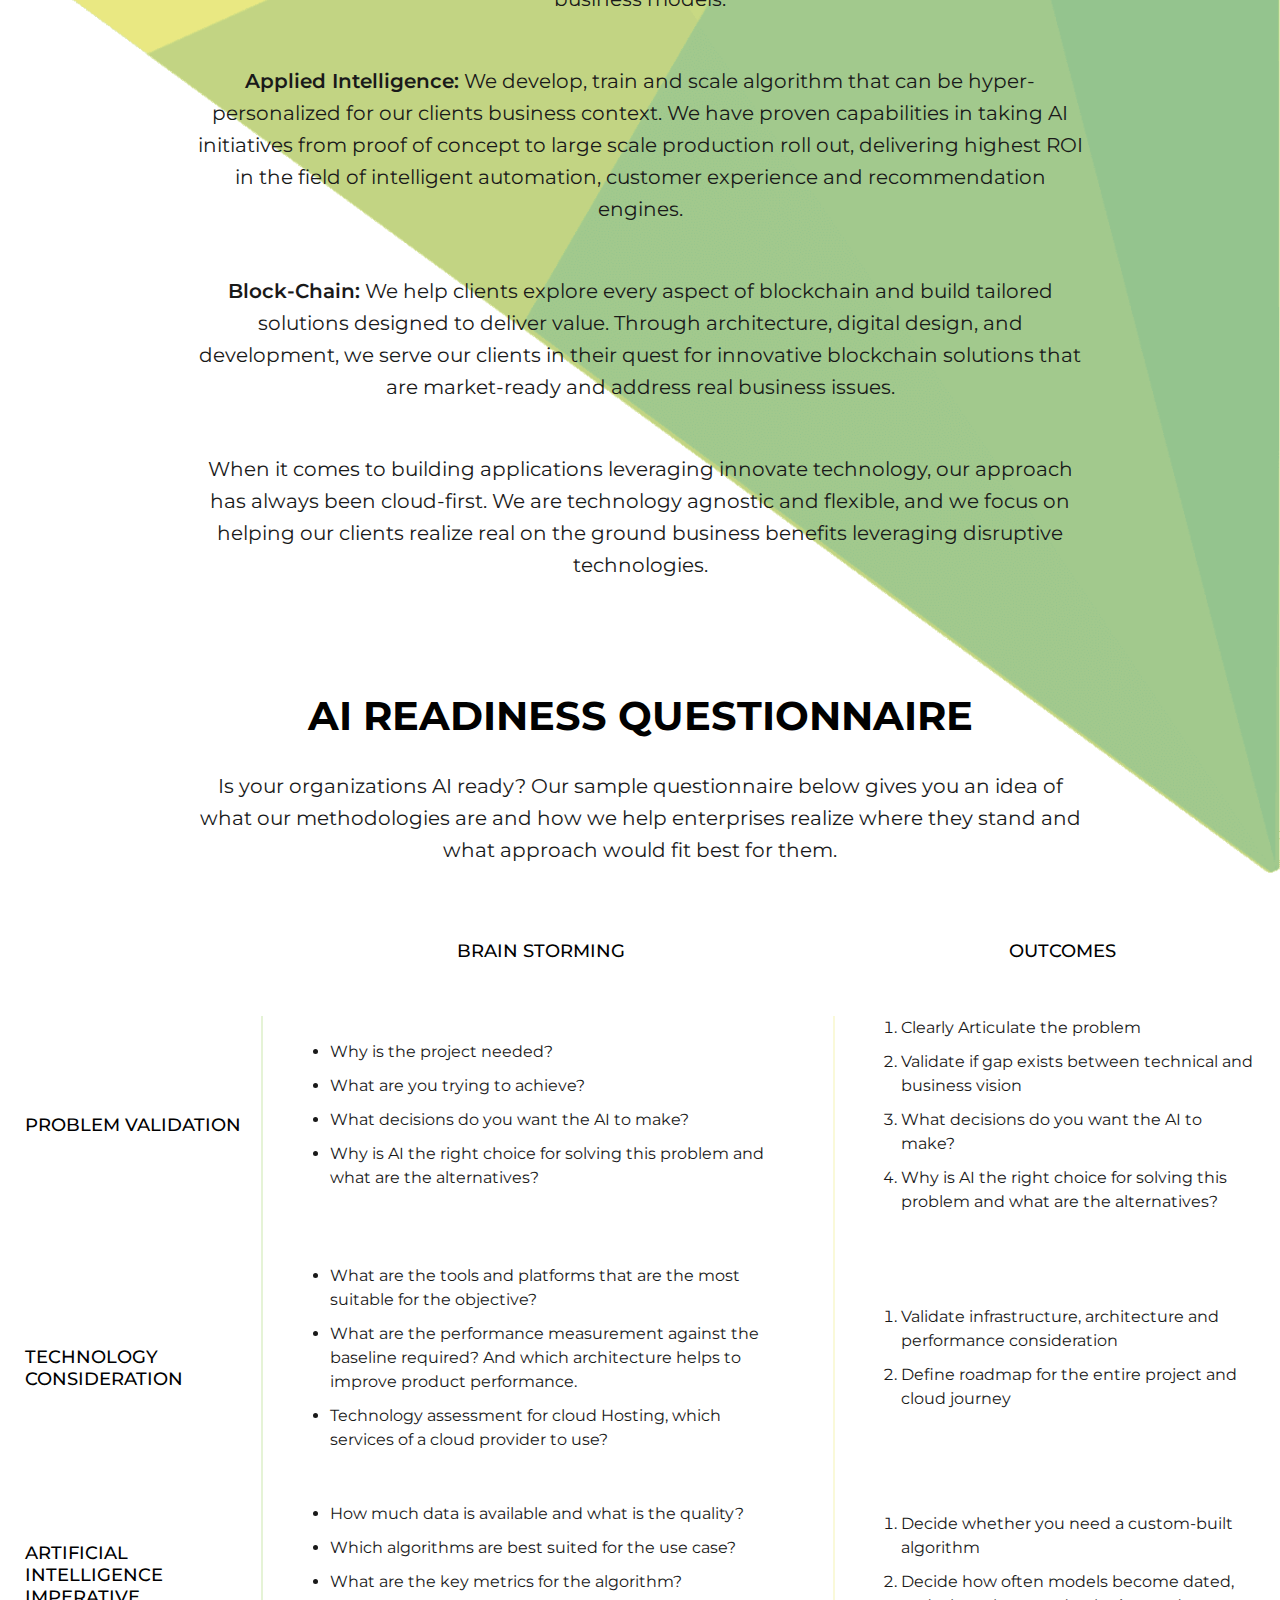
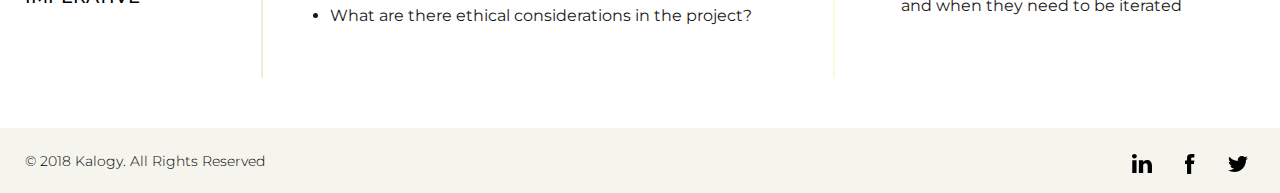
==== commit bc13f75a: "design changes" ====
--- a/service-1.html
+++ b/service-1.html
@@ -21,12 +21,24 @@
 				 <span></span>
 				 <span></span>
 			</div>
-			<nav class="nav">
+			<nav class="nav" id="mainNav">
 				<ul class="nav-list">
-					<li><a href="#">Home</a> </li>
-					<li><a href="#">Nav One</a> </li>
-					<li><a href="#">Nav Two</a> </li>
-					<li><a href="#">Nav Three</a> </li>
+					<li><a href="index.html">Home</a> </li>
+					<li>
+						<div class="serv-drop">
+							<span class="link">Service Offering</span>
+							<ul class="drop-dwn">
+								<li> <a href="service-1.html">Applied Intelligence</a> </li>
+								<li> <a href="service-2.html">Modernizing it Infrastructure</a> </li>
+								<li> <a href="service-3.html">Design & Experience</a> </li>
+								<li> <a href="service-4.html">Strategy & Transformation</a> </li>
+								<li> <a href="service-5.html">Cybersecurity & Governance</a> </li>
+								<li> <a href="service-6.html">Software Development & Delivery</a> </li>
+							</ul>
+						</div>
+					 </li>
+					<li><a href="index.html#about" class="scroll-trigger">About Us</a> </li>
+					<li><a href="index.html#contact" class="scroll-trigger">Contactus</a> </li>
 				</ul>
 			</nav>
 		</div>
@@ -43,23 +55,23 @@
  	 </div>
 	 <div class="content-sec cont-pad sec-bg-1">
 	 	<div class="container">
-			<h2 class="sub-title">Lorem ipsum</h2>
+			<h2 class="sub-title">APPLIED INTELLIGENCE/ IoT/ AR/ VR/ BLOCKCHAIN</h2>
        <article class="article p-graph">
  			 	<p>The next generation of digital business blends disruptive technologies, digital trends and the physical world to create a natural, immersive digital experience. At KALOGY, we help clients to use disruptive technology for competitive advantage in this digital age.
 					</p>
-									<p>Virtual reality (VR) and Augmented reality (AR) for business applications: We evaluate and design applications understand key requirements including Field of View, Ease of maintenance, Mobility, immersion grade and number of user. We deliver highly immersive and interactive scenes that run on popular hardwares including Oculus, HTC, Google, Lenovo as well as Android and iOS mobile devices.
-					</p>
-					<p>Internet of Things: In a connected world, characterized by sensors, devices, apps and data, organizations are looking to take advantage in areas where the physical world transforms into the digital realm. We help our clients leverage this maturing landscape to drive operational efficiencies, improve product performance, and enable disruptive business models.
-					</p>
-					<p>Applied Intelligence: We develop, train and scale algorithm that can be hyper-personalized for our clients  business context. We have proven capabilities in taking AI initiatives from proof of concept to large scale production roll out, delivering highest ROI in the field of intelligent automation, customer experience and recommendation engines.
-					</p>
-					<p>Block-Chain: We help clients explore every aspect of blockchain and build tailored solutions designed to deliver value. Through architecture, digital design, and development, we serve our clients in their quest for innovative blockchain solutions that are market-ready and address real business issues.
+									<p><strong>Virtual reality (VR) and Augmented reality (AR) for business applications:</strong> We evaluate and design applications understand key requirements including Field of View, Ease of maintenance, Mobility, immersion grade and number of user. We deliver highly immersive and interactive scenes that run on popular hardwares including Oculus, HTC, Google, Lenovo as well as Android and iOS mobile devices.
+					</p>
+					<p><strong>Internet of Things:</strong> In a connected world, characterized by sensors, devices, apps and data, organizations are looking to take advantage in areas where the physical world transforms into the digital realm. We help our clients leverage this maturing landscape to drive operational efficiencies, improve product performance, and enable disruptive business models.
+					</p>
+					<p><strong>Applied Intelligence:</strong> We develop, train and scale algorithm that can be hyper-personalized for our clients  business context. We have proven capabilities in taking AI initiatives from proof of concept to large scale production roll out, delivering highest ROI in the field of intelligent automation, customer experience and recommendation engines.
+					</p>
+					<p><strong>Block-Chain:</strong> We help clients explore every aspect of blockchain and build tailored solutions designed to deliver value. Through architecture, digital design, and development, we serve our clients in their quest for innovative blockchain solutions that are market-ready and address real business issues.
 					</p>
 					<p>When it comes to building applications leveraging innovate technology, our approach has always been cloud-first. We are technology agnostic and flexible, and we focus on helping our clients realize real on the ground business benefits leveraging disruptive technologies.
 					</p>
 			 </article>
 			 <div class="p-sec">
-			 	<h2 class="sub-title">Lorem ipsum</h2>
+			 	<h2 class="sub-title">AI READINESS QUESTIONNAIRE</h2>
 				<article class="article p-graph">
   			 	<p>Is your organizations AI ready? Our sample questionnaire below gives you an idea of what our methodologies are and how we help enterprises realize where they stand and what approach would fit best for them.</p>
 				</article>
--- a/css/style.css
+++ b/css/style.css
@@ -1 +1 @@
-/*! normalize.css v3.0.3 | MIT License | github.com/necolas/normalize.css */html{font-family:sans-serif;-ms-text-size-adjust:100%;-webkit-text-size-adjust:100%}body,p{margin:0}article,aside,details,figcaption,figure,footer,header,hgroup,main,menu,nav,section,summary{display:block}audio,canvas,progress,video{display:inline-block;vertical-align:baseline}audio:not([controls]){display:none;height:0}[hidden],template{display:none}a{background-color:transparent}a:active,a:hover{outline:0}abbr[title]{border-bottom:1px dotted}b,strong{font-weight:bold}dfn{font-style:italic}h1{font-size:2em;margin:0.67em 0}mark{background:#ff0;color:#000}small{font-size:80%}sub,sup{font-size:75%;line-height:0;position:relative;vertical-align:baseline}sup{top:-0.5em}sub{bottom:-0.25em}img{border:0;max-width:100%}svg:not(:root){overflow:hidden}figure{margin:1em 40px}hr{box-sizing:content-box;height:0}pre{overflow:auto}code,kbd,pre,samp{font-family:monospace, monospace;font-size:1em}button,input,optgroup,select,textarea{color:inherit;font:inherit;margin:0}button{overflow:visible}button,select{text-transform:none}button,html input[type="button"],input[type="reset"],input[type="submit"]{-webkit-appearance:button;cursor:pointer}button[disabled],html input[disabled]{cursor:default}button::-moz-focus-inner,input::-moz-focus-inner{border:0;padding:0}input{line-height:normal}input[type="checkbox"],input[type="radio"]{box-sizing:border-box;padding:0}input[type="number"]::-webkit-inner-spin-button,input[type="number"]::-webkit-outer-spin-button{height:auto}input[type="search"]{-webkit-appearance:textfield;box-sizing:content-box}input[type="search"]::-webkit-search-cancel-button,input[type="search"]::-webkit-search-decoration{-webkit-appearance:none}fieldset{border:1px solid #c0c0c0;margin:0 2px;padding:0.35em 0.625em 0.75em}legend{border:0;padding:0}textarea{overflow:auto}optgroup{font-weight:bold}table{border-collapse:collapse;border-spacing:0}td,th{padding:0}ul,li,ol{list-style:none;margin:0;padding:0}*,*::after,*::before{box-sizing:border-box;-webkit-box-sizing:border-box}.clearfix:before,.clearfix:after{content:" ";display:table}.clearfix:after{clear:both}html{font-size:70%}@media only screen and (min-width: 1024px){html{font-size:100%}}body{font-size:1rem;font-family:"Montserrat",sans-serif;font-weight:500;background-color:#ffffff}a{text-decoration:none;font-weight:normal}a:hover,a:focus{text-decoration:none;outline:none}.container{max-width:1600px;width:100%;padding:0 10px;margin:0 auto;position:relative}@media only screen and (min-width: 1024px){.container{padding:0 25px}}@media only screen and (min-width: 1600px){.container{padding:0 8%}}.header{background-color:#ffffff;position:fixed;top:0;height:55px;width:100%;left:0;z-index:100;-webkit-box-shadow:0 2px 8px 0 rgba(0,0,0,0.08);box-shadow:0 2px 8px 0 rgba(0,0,0,0.08)}.header .container{padding:0}.header .container:before,.header .container:after{content:" ";display:table}.header .container:after{clear:both}.header .logo{padding:10px 0 0 10px;max-width:170px}@media only screen and (min-width: 1024px){.header{box-shadow:none;-webkit-box-shadow:none;background-color:rgba(255,255,255,0.85);height:75px;position:absolute;width:100%;left:0;top:35px;padding:21px 0}.header .logo{float:left;max-width:none;padding-top:0}.header .container{padding:0 8%}}@media only screen and (min-width: 1024px){.header .nav{float:right;width:80%;margin-top:6px;text-align:right}}.header .nav-list{max-height:0;overflow:hidden;background-color:#ffffff;padding:0 10px;-moz-transition:max-height 0.4s;-o-transition:max-height 0.4s;-webkit-transition:max-height 0.4s;transition:max-height 0.4s}.header .nav-list>li{margin-bottom:10px}.header .nav-list>li>a{color:#010101;font-size:1.25rem;padding:15px 0;display:block;-webkit-transition:all .3s ease-in-out;-moz-transition:all .3s ease-in-out;-ms-transition:all .3s ease-in-out;-o-transition:all .3s ease-in-out;transition:all .3s ease-in-out;position:relative}.header .nav-list>li>a:after{position:absolute;content:"";width:0;height:2px;bottom:0;left:0;background-color:#439116;-webkit-transition:all .4s ease-in-out;-moz-transition:all .4s ease-in-out;-ms-transition:all .4s ease-in-out;-o-transition:all .4s ease-in-out;transition:all .4s ease-in-out}.header .nav-list>li>a:hover,.header .nav-list>li>a.active{color:#439116}.header .nav-list>li>a:hover:after,.header .nav-list>li>a.active:after{width:20px}@media only screen and (min-width: 1024px){.header .nav-list{max-height:none;background-color:transparent}.header .nav-list>li{display:inline-block;margin-right:5%}.header .nav-list>li a{padding:5px 0;font-size:1rem}}.header.open .nav-list{max-height:calc(100vh - 55px)}.banner-sec{width:100%;background-size:cover;background-repeat:no-repeat}.banner-sec .container{height:100%;min-height:370px}.banner-sec .content-blk{position:absolute;top:100px;left:0;background-color:rgba(255,255,255,0.6);width:100%;padding:25px}@media only screen and (min-width: 1024px) and (max-height: 700px){.banner-sec .content-blk{top:135px;-moz-transform:translateY(0%);-webkit-transform:translateY(0%);-o-transform:translateY(0%);-ms-transform:translateY(0%);transform:translateY(0%)}}.banner-sec h1{text-transform:uppercase;font-weight:700;font-size:2.625rem;color:#010101}@media only screen and (min-width: 768px){.banner-sec{min-height:400px}.banner-sec h1{font-size:3.125rem}.banner-sec .container{min-height:400px}}@media only screen and (min-width: 1024px){.banner-sec{height:100vh;min-height:700px}.banner-sec .content-blk{top:50%;-moz-transform:translateY(-50%);-webkit-transform:translateY(-50%);-o-transform:translateY(-50%);-ms-transform:translateY(-50%);transform:translateY(-50%);left:8%;max-width:750px;padding:35px 50px}.banner-sec .content-blk.right{text-align:right;left:auto;right:8%}}@media only screen and (min-width: 1600px){.banner-sec .content-blk{left:25px}.banner-sec .content-blk.right{right:25px}.banner-sec h1{line-height:100px}}.banner-sec.home-bg{background-image:url("../images/home-banner-mob.jpg")}@media only screen and (min-width: 768px){.banner-sec.home-bg{background-image:url("../images/home-banner.jpg")}}.banner-sec.serv-bg1{background-image:url("../images/serv-banner1.jpg")}@media only screen and (min-width: 768px){.banner-sec.serv-bg1{background-image:url("../images/home-banner.jpg")}}.banner-sec.serv-bg2{background-image:url("../images/serv-banner2-mob.jpg")}@media only screen and (min-width: 768px){.banner-sec.serv-bg2{background-image:url("../images/serv-banner2.jpg")}}.banner-sec.serv-bg3{background-image:url("../images/serv-banner3-mob.jpg")}@media only screen and (min-width: 768px){.banner-sec.serv-bg3{background-image:url("../images/serv-banner3.jpg")}}.banner-sec.serv-bg4{background-image:url("../images/serv-banner5-mob.jpg")}@media only screen and (min-width: 768px){.banner-sec.serv-bg4{background-image:url("../images/serv-banner5.jpg")}}.banner-sec.serv-bg5{background-image:url("../images/serv-banner4-mob.jpg")}@media only screen and (min-width: 768px){.banner-sec.serv-bg5{background-image:url("../images/serv-banner4.jpg")}}.banner-sec.serv-bg6{background-image:url("../images/serv-banner6-mob.jpg")}@media only screen and (min-width: 768px){.banner-sec.serv-bg6{background-image:url("../images/serv-banner6.jpg")}}.sub-title{font-weight:700;margin-bottom:20px;text-align:center;margin-top:0;font-size:2.5rem;text-transform:uppercase;color:#010101}@media only screen and (min-width: 1024px){.sub-title{margin-bottom:30px}}.content-sec{background-repeat:no-repeat;height:100%;background-size:contain}.content-sec.home-bg{background-image:url("../images/home-bg.png")}.content-sec.sec-bg-1{background-image:url("../images/sec-bg-1.png");background-position:top right}.content-sec.sec-bg-2{background-image:url("../images/sec-bg-2.png");background-position:top left}.article{text-align:left;padding:0 5%}.article p{font-size:1.25rem;line-height:2rem;color:#191919;font-weight:400;margin-bottom:20px}.article p strong{font-weight:600}.article p>span{display:block}@media only screen and (min-width: 1024px){.article{padding:0 14%;text-align:center}.article.p-graph p{padding-bottom:40px}.article p{margin-bottom:25px}}@media only screen and (min-width: 1024px){.p-sec{padding-top:60px}}.cont-pad{padding-top:50px}@media only screen and (min-width: 1024px){.cont-pad{padding-top:120px}}.gird-img{text-align:center;margin-bottom:20px}@media only screen and (min-width: 1024px){.gird-img{margin-bottom:5%;padding:0 2.5%}}.grid-blk:before,.grid-blk:after{content:" ";display:table}.grid-blk:after{clear:both}@media only screen and (min-width: 1024px){.grid-blk .col-6{float:left;width:50%}.grid-blk .col-3{width:33.33%;float:left}}.grid-wrap{padding:25px 0}@media only screen and (min-width: 1024px){.grid-wrap{padding:60px 0 30px}}.contact-blk{padding-top:30px}.contact-blk .grid-blk{text-align:center}.contact-blk .col-3{margin-bottom:30px}.contact-blk p{color:#191919;margin-bottom:12px;font-size:1.25rem}@media only screen and (min-width: 1024px){.contact-blk{padding-top:70px}.contact-blk p{margin-bottom:20px}.contact-blk .grid-blk{padding:30px 0 50px}.contact-blk .col-3{margin-bottom:0}}.footer{min-height:65px;text-align:center;font-size:14px;font-weight:300;background-color:#f5f5ee;padding:24px 0}.main-content{padding-top:55px}@media only screen and (min-width: 1024px){.main-content{padding-top:0}}.mob-menu{position:absolute;right:12px;top:17px}@media only screen and (min-width: 1024px){.mob-menu{display:none}}.mob-menu span{display:block;width:30px;height:4px;margin-bottom:5px;position:relative;background:#439116;border-radius:3px;z-index:1;-webkit-transform-origin:4px 0px;transform-origin:4px 0px;transition:background 0.5s cubic-bezier(0.77, 0.2, 0.05, 1),opacity 0.55s ease,-webkit-transform 0.5s cubic-bezier(0.77, 0.2, 0.05, 1);transition:transform 0.5s cubic-bezier(0.77, 0.2, 0.05, 1),background 0.5s cubic-bezier(0.77, 0.2, 0.05, 1),opacity 0.55s ease;transition:transform 0.5s cubic-bezier(0.77, 0.2, 0.05, 1),background 0.5s cubic-bezier(0.77, 0.2, 0.05, 1),opacity 0.55s ease,-webkit-transform 0.5s cubic-bezier(0.77, 0.2, 0.05, 1)}.mob-menu span:first-child{transform-origin:0% 0%}.mob-menu span:nth-last-child(2){transform-origin:0% 100%}.mob-menu.active span{opacity:1;-webkit-transform:rotate(45deg) translate(-6px, -19px);transform:rotate(45deg) translate(-6px, -18px)}.mob-menu.active span:nth-last-child(2){-webkit-transform:rotate(-45deg) translate(0, 13px);transform:rotate(-45deg) translate(0, 13px)}.mob-menu.active span:nth-last-child(3){opacity:0;-webkit-transform:rotate(0deg) scale(0.2, 0.2);transform:rotate(0deg) scale(0.2, 0.2)}.list-wrap{padding:1px 0 20px;font-size:1.125rem}.list-wrap h4{font-size:1.5rem;font-weight:500}@media only screen and (min-width: 1024px){.list-wrap{font-size:1rem;padding:0 0 50px}.list-wrap h4{font-size:1.125rem}}.list-blk{padding-bottom:0}.list-blk ul,.list-blk ol{margin-left:30px}.list-blk ul,.list-blk ul li{list-style:disc;line-height:24px}.list-blk ol,.list-blk ol li{list-style:decimal;line-height:24px}.list-blk li{margin-bottom:10px;font-weight:400;color:#191919}@media only screen and (min-width: 1024px){.list-blk{padding-bottom:10px}}.hide-l{display:none}.hide-l h4{text-align:center;text-transform:uppercase}.show-m{display:block;font-size:1.125rem}@media only screen and (min-width: 1024px){.show-m{display:none}}@media only screen and (min-width: 1024px){.table-blk{width:100%;display:table}.table-blk .t-cell{display:table-cell;vertical-align:middle;padding-bottom:30px}.table-blk .col-1{width:19%;padding-right:1%}.table-blk .col-2{width:46%;padding-left:3%;padding-right:4%;border-left:2px solid #E5F3D6}.table-blk .col-3{width:34%;padding-left:3%;border-left:2px solid #FAF9D9}.table-blk.hide-l{display:table}.table-blk.hide-l .col-2,.table-blk.hide-l .col-3{border:0}}.listing{text-align:left;max-width:650px;margin:0 auto 50px;padding:0 5%}.listing li{margin-bottom:30px;font-size:1.25rem;font-weight:400;padding-left:25px;position:relative}.listing li:after{position:absolute;width:12px;height:12px;content:"";border-radius:50px;border:3px solid #439116;left:0;top:6px;background-color:#ffffff}@media only screen and (min-width: 1024px){.listing{margin-bottom:75px}.listing li{padding-left:40px}.listing li:after{border:4px solid #439116;width:14px;height:14px}}.img-blk{padding-bottom:70px}.cpy-rgt{margin-top:18px}@media only screen and (min-width: 768px){.cpy-rgt{float:left;margin-top:0}}.social>li{display:inline-block;margin-left:10px}.social>li>a{padding:0 5px}@media only screen and (min-width: 768px){.social{float:right}}
+/*! normalize.css v3.0.3 | MIT License | github.com/necolas/normalize.css */html{font-family:sans-serif;-ms-text-size-adjust:100%;-webkit-text-size-adjust:100%}body,p{margin:0}article,aside,details,figcaption,figure,footer,header,hgroup,main,menu,nav,section,summary{display:block}audio,canvas,progress,video{display:inline-block;vertical-align:baseline}audio:not([controls]){display:none;height:0}[hidden],template{display:none}a{background-color:transparent}a:active,a:hover{outline:0}abbr[title]{border-bottom:1px dotted}b,strong{font-weight:bold}dfn{font-style:italic}h1{font-size:2em;margin:0.67em 0}mark{background:#ff0;color:#000}small{font-size:80%}sub,sup{font-size:75%;line-height:0;position:relative;vertical-align:baseline}sup{top:-0.5em}sub{bottom:-0.25em}img{border:0;max-width:100%}svg:not(:root){overflow:hidden}figure{margin:1em 40px}hr{box-sizing:content-box;height:0}pre{overflow:auto}code,kbd,pre,samp{font-family:monospace, monospace;font-size:1em}button,input,optgroup,select,textarea{color:inherit;font:inherit;margin:0}button{overflow:visible}button,select{text-transform:none}button,html input[type="button"],input[type="reset"],input[type="submit"]{-webkit-appearance:button;cursor:pointer}button[disabled],html input[disabled]{cursor:default}button::-moz-focus-inner,input::-moz-focus-inner{border:0;padding:0}input{line-height:normal}input[type="checkbox"],input[type="radio"]{box-sizing:border-box;padding:0}input[type="number"]::-webkit-inner-spin-button,input[type="number"]::-webkit-outer-spin-button{height:auto}input[type="search"]{-webkit-appearance:textfield;box-sizing:content-box}input[type="search"]::-webkit-search-cancel-button,input[type="search"]::-webkit-search-decoration{-webkit-appearance:none}fieldset{border:1px solid #c0c0c0;margin:0 2px;padding:0.35em 0.625em 0.75em}legend{border:0;padding:0}textarea{overflow:auto}optgroup{font-weight:bold}table{border-collapse:collapse;border-spacing:0}td,th{padding:0}ul,li,ol{list-style:none;margin:0;padding:0}*,*::after,*::before{box-sizing:border-box;-webkit-box-sizing:border-box}.clearfix:before,.clearfix:after{content:" ";display:table}.clearfix:after{clear:both}html{font-size:70%}@media only screen and (min-width: 1024px){html{font-size:100%}}body{font-size:1rem;font-family:"Montserrat",sans-serif;font-weight:500;background-color:#ffffff}a{text-decoration:none;font-weight:normal}a:hover,a:focus{text-decoration:none;outline:none}.container{max-width:1600px;width:100%;padding:0 10px;margin:0 auto;position:relative}@media only screen and (min-width: 1024px){.container{padding:0 25px}}@media only screen and (min-width: 1600px){.container{padding:0 8%}}.header{background-color:#ffffff;position:fixed;top:0;height:55px;width:100%;left:0;z-index:100;-webkit-box-shadow:0 2px 8px 0 rgba(0,0,0,0.08);box-shadow:0 2px 8px 0 rgba(0,0,0,0.08)}.header .container{padding:0}.header .container:before,.header .container:after{content:" ";display:table}.header .container:after{clear:both}.header .logo{padding:10px 0 0 10px;max-width:170px}@media only screen and (min-width: 1024px){.header{box-shadow:none;-webkit-box-shadow:none;background-color:rgba(255,255,255,0.85);height:75px;position:absolute;width:100%;left:0;top:35px;padding:21px 0}.header .logo{float:left;max-width:none;padding-top:0}.header .container{padding:0 8%}}@media only screen and (min-width: 1024px){.header .nav{float:right;width:80%;margin-top:6px;text-align:right}}.header .nav-list{max-height:0;margin-top:10px;overflow:hidden;background-color:#ffffff;padding:0 10px;-moz-transition:max-height 0.4s;-o-transition:max-height 0.4s;-webkit-transition:max-height 0.4s;transition:max-height 0.4s}.header .nav-list>li{margin-bottom:10px}.header .nav-list>li>a,.header .nav-list>li .link{font-weight:500;color:#010101;font-size:1.25rem;padding:10px 0;display:block;-webkit-transition:all .3s ease-in-out;-moz-transition:all .3s ease-in-out;-ms-transition:all .3s ease-in-out;-o-transition:all .3s ease-in-out;transition:all .3s ease-in-out;position:relative}.header .nav-list>li>a:after,.header .nav-list>li .link:after{position:absolute;content:"";width:0;height:2px;bottom:0;left:0;background-color:#439116;-webkit-transition:all .4s ease-in-out;-moz-transition:all .4s ease-in-out;-ms-transition:all .4s ease-in-out;-o-transition:all .4s ease-in-out;transition:all .4s ease-in-out}.header .nav-list>li>a:hover,.header .nav-list>li>a.active,.header .nav-list>li .link:hover,.header .nav-list>li .link.active{color:#439116}.header .nav-list>li>a:hover:after,.header .nav-list>li>a.active:after,.header .nav-list>li .link:hover:after,.header .nav-list>li .link.active:after{width:20px}@media only screen and (min-width: 1024px){.header .nav-list{max-height:none;overflow:visible;margin-top:0;background-color:transparent}.header .nav-list>li{display:inline-block;margin-right:5%}.header .nav-list>li>a,.header .nav-list>li .link{padding:5px 0;cursor:pointer;font-size:1rem}}.header.open .nav-list{max-height:calc(100vh - 55px);padding-bottom:20px}.header .serv-drop{position:relative}@media only screen and (min-width: 1024px){.header .serv-drop{padding-bottom:29px}.header .serv-drop:hover .drop-dwn{opacity:1;visibility:visible}.header .serv-drop:hover .link{color:#439116}.header .serv-drop:hover .link:after{width:20px}}.header .drop-dwn{text-align:left;margin-left:25px}.header .drop-dwn>li{margin-bottom:25px}.header .drop-dwn>li:last-child{margin-bottom:15px}.header .drop-dwn>li>a{padding:8px 0;font-size:1.125rem;-webkit-transition:all .2s ease-in-out;-moz-transition:all .2s ease-in-out;-ms-transition:all .2s ease-in-out;-o-transition:all .2s ease-in-out;transition:all .2s ease-in-out;color:#010101}.header .drop-dwn>li>a:hover{color:#439116}@media only screen and (min-width: 1024px){.header .drop-dwn{margin-left:0;background-color:rgba(255,255,255,0.85);position:absolute;top:48px;left:0;min-width:300px;padding:25px;-webkit-transition:all .2s ease-in-out;-moz-transition:all .2s ease-in-out;-ms-transition:all .2s ease-in-out;-o-transition:all .2s ease-in-out;transition:all .2s ease-in-out;opacity:0;visibility:hidden}.header .drop-dwn>li>a{font-size:.9375rem}}.banner-sec{width:100%;background-size:cover;background-repeat:no-repeat}.banner-sec .container{height:100%;min-height:370px}.banner-sec .content-blk{position:absolute;top:100px;left:0;background-color:rgba(255,255,255,0.6);width:100%;padding:25px}@media only screen and (min-width: 1024px) and (max-height: 700px){.banner-sec .content-blk{top:135px;-moz-transform:translateY(0%);-webkit-transform:translateY(0%);-o-transform:translateY(0%);-ms-transform:translateY(0%);transform:translateY(0%)}}.banner-sec h1{text-transform:uppercase;font-weight:700;font-size:2.625rem;color:#010101}@media only screen and (min-width: 768px){.banner-sec{min-height:400px}.banner-sec h1{font-size:3.125rem}.banner-sec .container{min-height:400px}}@media only screen and (min-width: 1024px){.banner-sec{height:100vh;min-height:700px}.banner-sec .content-blk{top:50%;-moz-transform:translateY(-50%);-webkit-transform:translateY(-50%);-o-transform:translateY(-50%);-ms-transform:translateY(-50%);transform:translateY(-50%);left:8%;max-width:750px;padding:35px 50px}.banner-sec .content-blk.right{text-align:right;left:auto;right:8%}}@media only screen and (min-width: 1600px){.banner-sec .content-blk{left:25px}.banner-sec .content-blk.right{right:25px}.banner-sec h1{line-height:100px}}.banner-sec.home-bg{background-image:url("../images/home-banner-mob.jpg")}@media only screen and (min-width: 768px){.banner-sec.home-bg{background-image:url("../images/home-banner.jpg")}}.banner-sec.serv-bg1{background-image:url("../images/serv-banner1-mob.jpg")}@media only screen and (min-width: 768px){.banner-sec.serv-bg1{background-image:url("../images/serv-banner1.jpg")}}.banner-sec.serv-bg2{background-image:url("../images/serv-banner2-mob.jpg")}@media only screen and (min-width: 768px){.banner-sec.serv-bg2{background-image:url("../images/serv-banner2.jpg")}}.banner-sec.serv-bg3{background-image:url("../images/serv-banner3-mob.jpg")}@media only screen and (min-width: 768px){.banner-sec.serv-bg3{background-image:url("../images/serv-banner3.jpg")}}.banner-sec.serv-bg4{background-image:url("../images/serv-banner5-mob.jpg")}@media only screen and (min-width: 768px){.banner-sec.serv-bg4{background-image:url("../images/serv-banner5.jpg")}}.banner-sec.serv-bg5{background-image:url("../images/serv-banner4-mob.jpg")}@media only screen and (min-width: 768px){.banner-sec.serv-bg5{background-image:url("../images/serv-banner4.jpg")}}.banner-sec.serv-bg6{background-image:url("../images/serv-banner6-mob.jpg")}@media only screen and (min-width: 768px){.banner-sec.serv-bg6{background-image:url("../images/serv-banner6.jpg")}}.sub-title{font-weight:700;margin-bottom:20px;text-align:center;margin-top:0;font-size:2.5rem;text-transform:uppercase;color:#010101}@media only screen and (min-width: 1024px){.sub-title{margin-bottom:30px}}.content-sec{background-repeat:no-repeat;height:100%;background-size:contain}.content-sec.home-bg{background-image:url("../images/home-bg.png")}.content-sec.sec-bg-1{background-image:url("../images/sec-bg-1.png");background-position:top right}.content-sec.sec-bg-2{background-image:url("../images/sec-bg-2.png");background-position:top left}.article{text-align:left;padding:0 5%}.article p{font-size:1.25rem;line-height:2rem;color:#191919;font-weight:400;margin-bottom:20px}.article p strong{font-weight:600}@media only screen and (min-width: 1024px){.article{padding:0 14%;text-align:center}.article.p-graph p{padding-bottom:30px}.article p{margin-bottom:20px}}@media only screen and (min-width: 1024px){.p-sec{padding-top:60px}}.cont-pad{padding-top:50px}@media only screen and (min-width: 1024px){.cont-pad{padding-top:120px}}.gird-img{text-align:center;margin-bottom:20px}@media only screen and (min-width: 1024px){.gird-img{margin-bottom:5%;padding:0 2.5%}}.grid-blk:before,.grid-blk:after{content:" ";display:table}.grid-blk:after{clear:both}@media only screen and (min-width: 1024px){.grid-blk .col-6{float:left;width:50%}.grid-blk .col-3{width:33.33%;float:left}}.grid-wrap{padding:25px 0}@media only screen and (min-width: 1024px){.grid-wrap{padding:60px 0 30px}}.contact-blk{padding-top:30px}.contact-blk .grid-blk{text-align:center}.contact-blk .col-3{margin-bottom:30px}.contact-blk p{color:#191919;margin-bottom:12px;font-size:1.25rem}@media only screen and (min-width: 1024px){.contact-blk{padding-top:70px}.contact-blk p{margin-bottom:20px}.contact-blk .grid-blk{padding:30px 0 50px}.contact-blk .col-3{margin-bottom:0}}.footer{min-height:65px;text-align:center;font-size:14px;font-weight:300;background-color:#f5f5ee;padding:24px 0}.main-content{padding-top:55px}@media only screen and (min-width: 1024px){.main-content{padding-top:0}}.mob-menu{position:absolute;right:12px;top:17px}@media only screen and (min-width: 1024px){.mob-menu{display:none}}.mob-menu span{display:block;width:30px;height:4px;margin-bottom:5px;position:relative;background:#439116;border-radius:3px;z-index:1;-webkit-transform-origin:4px 0px;transform-origin:4px 0px;transition:background 0.5s cubic-bezier(0.77, 0.2, 0.05, 1),opacity 0.55s ease,-webkit-transform 0.5s cubic-bezier(0.77, 0.2, 0.05, 1);transition:transform 0.5s cubic-bezier(0.77, 0.2, 0.05, 1),background 0.5s cubic-bezier(0.77, 0.2, 0.05, 1),opacity 0.55s ease;transition:transform 0.5s cubic-bezier(0.77, 0.2, 0.05, 1),background 0.5s cubic-bezier(0.77, 0.2, 0.05, 1),opacity 0.55s ease,-webkit-transform 0.5s cubic-bezier(0.77, 0.2, 0.05, 1)}.mob-menu span:first-child{transform-origin:0% 0%}.mob-menu span:nth-last-child(2){transform-origin:0% 100%}.mob-menu.active span{opacity:1;-webkit-transform:rotate(45deg) translate(-6px, -19px);transform:rotate(45deg) translate(-6px, -18px)}.mob-menu.active span:nth-last-child(2){-webkit-transform:rotate(-45deg) translate(0, 13px);transform:rotate(-45deg) translate(0, 13px)}.mob-menu.active span:nth-last-child(3){opacity:0;-webkit-transform:rotate(0deg) scale(0.2, 0.2);transform:rotate(0deg) scale(0.2, 0.2)}.list-wrap{padding:1px 0 20px;font-size:1.125rem}.list-wrap h4{font-size:1.5rem;font-weight:500}@media only screen and (min-width: 1024px){.list-wrap{font-size:1rem;padding:0 0 50px}.list-wrap h4{font-size:1.125rem}}.list-blk{padding-bottom:0}.list-blk ul,.list-blk ol{margin-left:30px}.list-blk ul,.list-blk ul li{list-style:disc;line-height:24px}.list-blk ol,.list-blk ol li{list-style:decimal;line-height:24px}.list-blk li{margin-bottom:10px;font-weight:400;color:#191919}@media only screen and (min-width: 1024px){.list-blk{padding-bottom:10px}}.hide-l{display:none}.hide-l h4{text-align:center;text-transform:uppercase}.show-m{display:block;font-size:1.125rem}@media only screen and (min-width: 1024px){.show-m{display:none}}@media only screen and (min-width: 1024px){.table-blk{width:100%;display:table}.table-blk .t-cell{display:table-cell;vertical-align:middle;padding-bottom:30px}.table-blk .col-1{width:19%;padding-right:1%}.table-blk .col-2{width:46%;padding-left:3%;padding-right:4%;border-left:2px solid #E5F3D6}.table-blk .col-3{width:34%;padding-left:3%;border-left:2px solid #FAF9D9}.table-blk.hide-l{display:table}.table-blk.hide-l .col-2,.table-blk.hide-l .col-3{border:0}}.listing{text-align:left;max-width:650px;margin:0 auto 50px;padding:0 5%}.listing li{margin-bottom:30px;font-size:1.25rem;font-weight:400;padding-left:25px;position:relative}.listing li:after{position:absolute;width:12px;height:12px;content:"";border-radius:50px;border:3px solid #439116;left:0;top:6px;background-color:#ffffff}@media only screen and (min-width: 1024px){.listing{margin-bottom:75px}.listing li{padding-left:40px}.listing li:after{border:4px solid #439116;width:14px;height:14px}}.img-blk{padding-bottom:70px}.cpy-rgt{margin-top:18px}@media only screen and (min-width: 768px){.cpy-rgt{float:left;margin-top:0}}.social>li{display:inline-block;margin-left:10px}.social>li>a{padding:0 5px}@media only screen and (min-width: 768px){.social{float:right}}.m-0{margin:0 !important}
